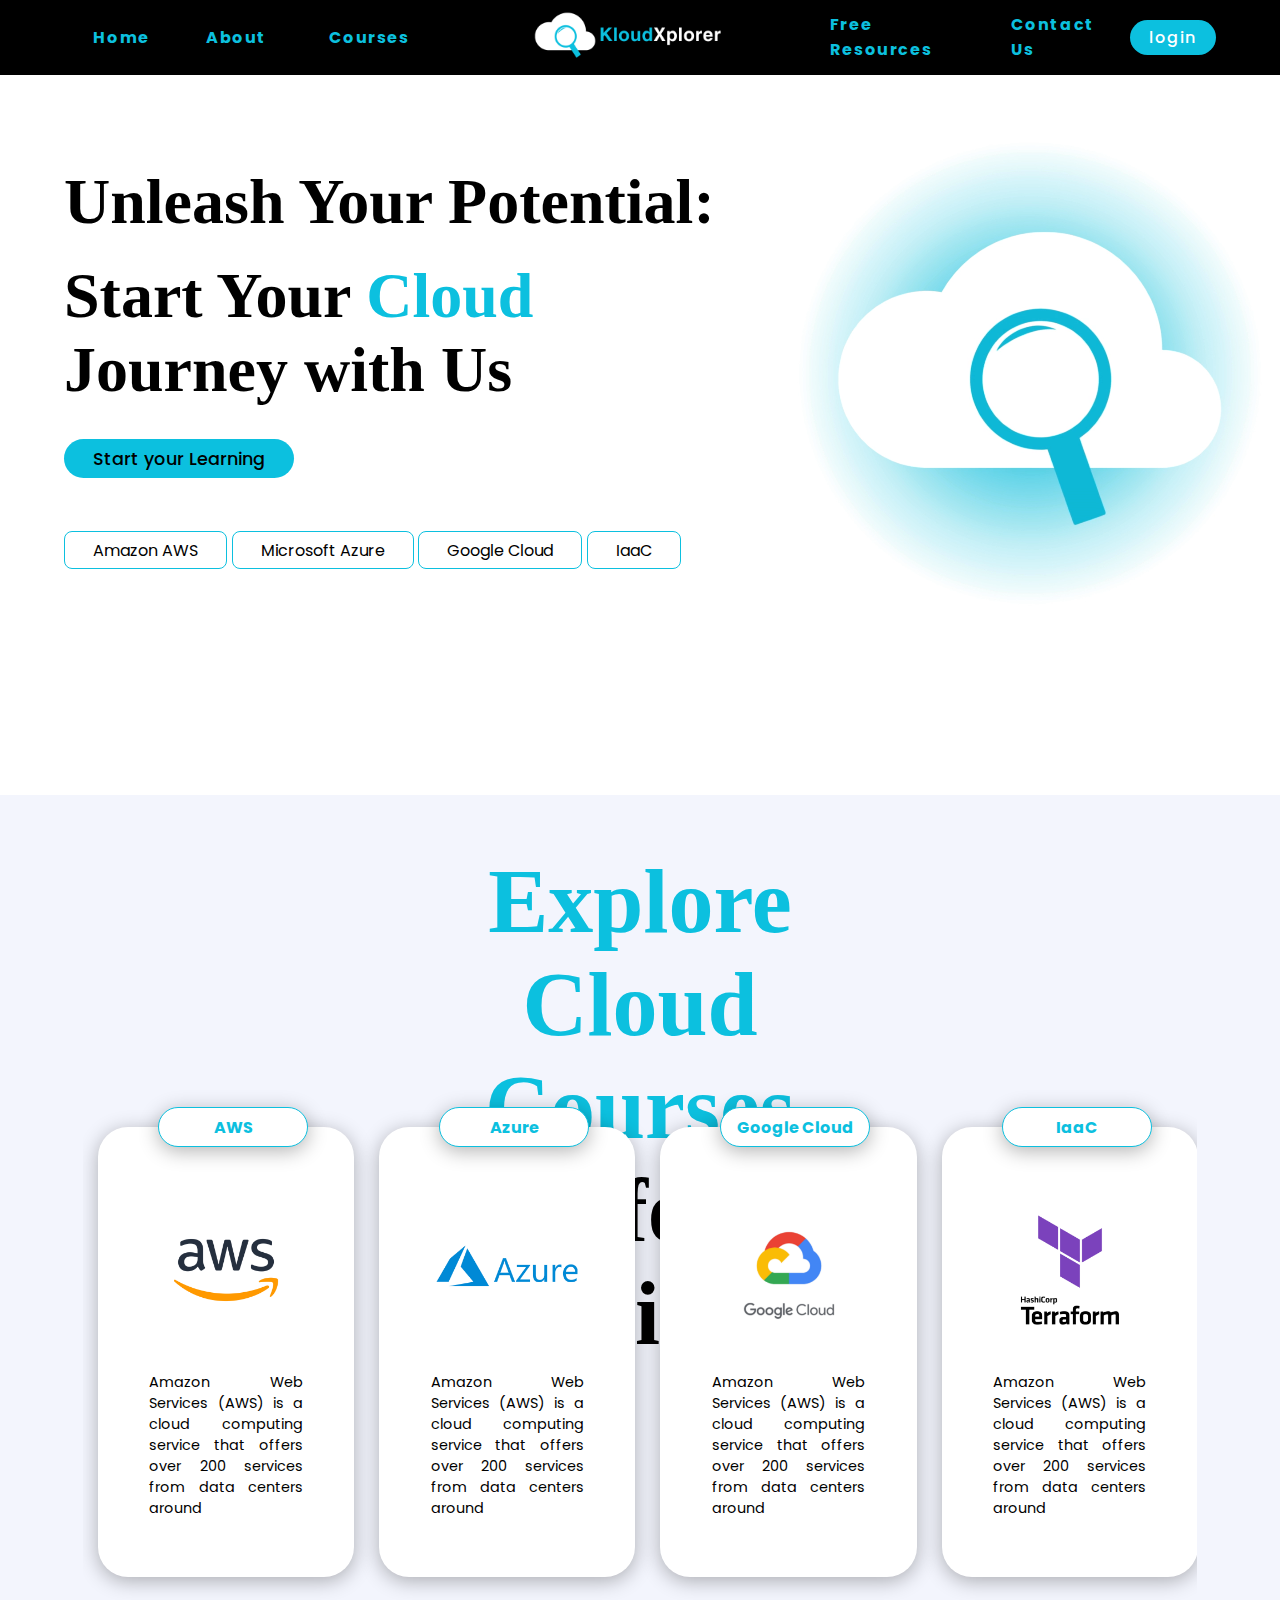
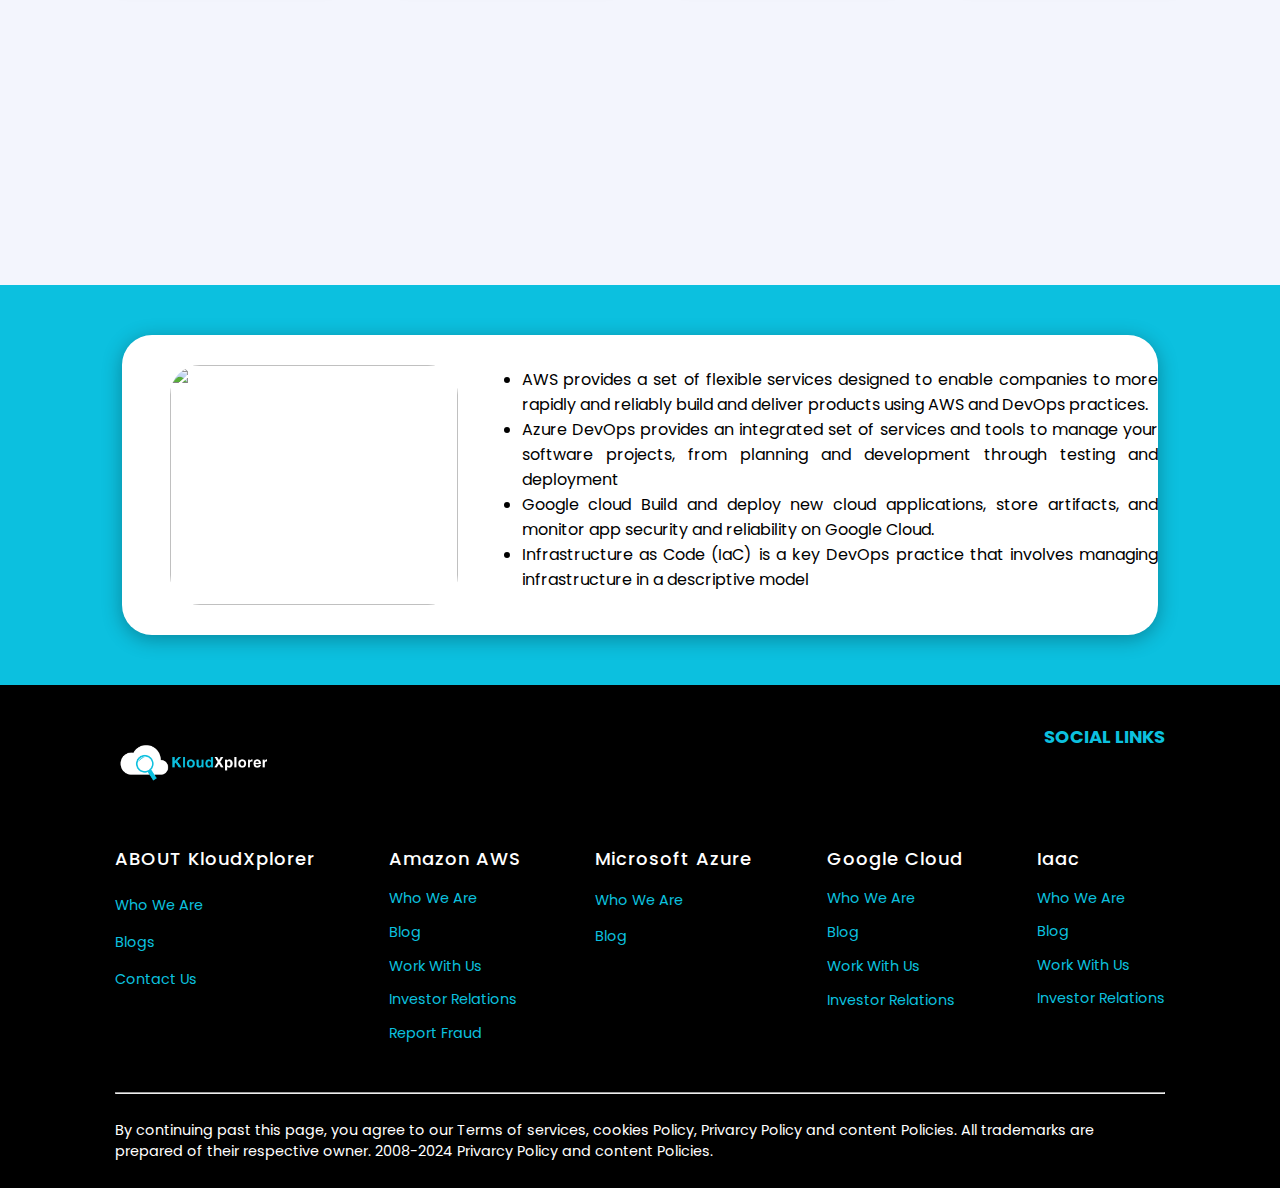
==== index.html @ 795812e1 "Added login page" ====
<!DOCTYPE html>
<html lang="en">
<head>
    <meta charset="UTF-8">
    <meta name="viewport" content="width=device-width, initial-scale=1.0">
    <title>Project-K</title>
    <link rel="stylesheet" href="./css/index.css">
    <link rel="stylesheet" href="https://cdnjs.cloudflare.com/ajax/libs/font-awesome/6.5.2/css/all.min.css" integrity="sha512-SnH5WK+bZxgPHs44uWIX+LLJAJ9/2PkPKZ5QiAj6Ta86w+fsb2TkcmfRyVX3pBnMFcV7oQPJkl9QevSCWr3W6A==" crossorigin="anonymous" referrerpolicy="no-referrer" />
    <link rel="preconnect" href="https://fonts.googleapis.com">
    <link rel="preconnect" href="https://fonts.gstatic.com" crossorigin>
    <link rel="icon" type="image/x-icon" href="./assets/tab_icon.png" >
    <link rel="preconnect" href="https://fonts.googleapis.com">
<link rel="preconnect" href="https://fonts.gstatic.com" crossorigin>
<link href="https://fonts.googleapis.com/css2?family=Abril+Fatface&family=Poppins:ital,wght@0,100;0,200;0,300;0,600;0,700;0,800;0,900;1,100;1,200;1,300;1,600;1,700;1,800;1,900&family=Roboto:ital,wght@0,100;0,300;0,400;0,500;0,700;0,900;1,100;1,300;1,400;1,500;1,700;1,900&display=swap" rel="stylesheet">
    <link href="https://fonts.googleapis.com/css2?family=Inter:wght@100..900&family=Poppins&family=Sansita:ital@1&display=swap" rel="stylesheet">
</head>
<body>
    <header class="header">
        <nav class="nav">
            <section class="first">
               <div class="home">
                    <a class="anchorhome" href="./index.html" > Home</a> 
                    <hr>
               </div>
               <div class="about">
                <a class="anchorabout" href="./About.html">About</a> 
                <hr>
                </div> 
                <div class="services">
                    <a class="serviceanchor" href="./courses.html" style="text-decoration: none; color: #0cc0df;">Courses <i class="fa-solid fa-angle-down"></i> </a>
                    <hr>
                    <div class="innerlist3" >
                        <div class="listCont">
                            <div class="amazonCont">
                                <section class="amazon">
                                    <img src="./assets/aws_logo.png" alt="" width="30px" height="30px" style="margin-left: 42px;">
                                    <a class="anchoramazon" href=""><h1 class="heading">Amazon AWS</h1></a>
                                </section>
                                <section class="listSect">
                                    <ul >
                                       <a  class="anchor1"  href=""><li>How to Create Account</li></a> 
                                        <a  class="anchor1"  href=""><li>Guide to AWS</li></a>
                                       <a  class="anchor1"  href=""> <li>AWS Certifications</li></a>
                                    </ul>
                                </section>
                            </div>
                            <div>
                                <section class="Microsoft">
                                    <img src="./assets/azure_logo.png" alt="" width="30px" height="30px" style="margin-left: 49px;">
                                  <a class="anchormicro"  href=""><h1 class="heading">Microsoft Azure</h1></a>
                                </section>
                                 <section class="listSect">
                                    <ul>
                                        <a  class="anchor2" href=""><li>How to Create Account</li></a>
                                        <a class="anchor2"  href=""><li>Guide to Azure</li></a>
                                        <a class="anchor2"  href=""><li>Azure Certifications</li></a>
                                    </ul>
                                </section>

                            </div>
                            <div>
                                <section class="google">
                                    <img src="./assets/gcp_logo.png" alt="" width="30px" height="30px" style="margin-left: 35px;">
                                    <a class="anchorgoogle" href=""><h1 class="heading"> Google Cloud</h1></a>
                                </section>
                                 <section class="listSect">
                                    <ul >
                                      <a class="anchor3" href=""><li>How to Create Account</li></a>  
                                      <a class="anchor3" href=""> <li>Guide to Google Cloud</li></a> 
                                      <a class="anchor3" href=""> <li>GCP Certifications</li></a> 
                                    </ul>
                                </section>
                            </div>
                            <div>
                                <section class="iaac">
                                    <img src="./assets/" alt="" width="30px" height="30px" style="margin-left: 9px;">
                                   <a class="anchoriaac" href=""> <h1 class="heading">Iaac</h1></a>
                                </section>
                                 <section class="listSect">
                                    <ul>
                                       <a class="anchor4" href=""><li>Basics of Terraform</li></a> 
                                       <a class="anchor4" href=""><li>Basics of Ansible</li></a> 
                                       <a class="anchor4" href=""> <li>Coming Soon!!</li></a> 
                                    </ul>
                                </section>
                              
                            </div>
                        </div>
                    </div>
                </div>
            </section>
            <section class="logo"> <a class="anchorlogo"  href="./index.html" ><img src="./assets/logo2.png" alt="" ></a></section>
            <section class="last">
                <div class="notes"><a  href="./index.html" style="text-decoration: none; color: #0cc0df;" class="anchorfree">Free Resources<i class="fa-solid fa-angle-down" style="margin-left: 10px;"></i> </a>
                    <hr>
                    <div class="innerlist4" >
                            <section class="notesCont">
                                <ul>
                                    <li><a href="./interview.html">Interview Questions</a></li>
                                    <li><a href="./gitCommands.html">Git Commands </a></li>
                                    <li><a href="./linuxCmd.html">Linux Commands</a></li>
                                    <li><a href="./docker.html">Docker Commands</a></li>
                                </ul>
                            </section>
                    </div> 
                </div>
               <div class="contact"> <a class="anchorcontact" href="./contact.html">Contact Us</a> 
                <hr>
                </div>
                <div class="login"><a href="./login.html">login</a></div>
                <div class="humburger"><i class="fa-solid fa-bars"></i></div>
            </section>
        </nav> 
        <div class="sideMenu">
            <div><a class="anchorhome" href="./index.html" > Home</a> </div>
            <div><a class="anchorhome" href="./About.html" > About</a> </div>
            <div><a class="anchorhome" href="./courses.html" > Courses</a> </div>
            <div><a class="anchorhome" href="./index.html" > Free Resources</a> </div>
            <div><a class="anchorhome" href="./contact.html" > Contact</a> </div>
        </div>
    </header>


   <!-- main section -->
   <main class="mainCont" >
    <section class="left">
        <h1>Unleash Your Potential: </h1>
        <h1 style="width: 550px; margin-top: 20px;">Start Your <span style="color: #0cc0df;">Cloud</span> Journey with Us</h1>
        <section class="startlearning"><h6 class="h1tagnew2"><a class="anchorlearn" href="./courses.html">Start your Learning <i class="fa-solid fa-arrow-right"></i></a></h6></section>
        <section class="buttonCont" >
            <div class="btn"><a href="./amazon_aws.html"  >Amazon AWS</a></div>
            <div class="btn"><a href="./Microsoft_azure.html" >Microsoft Azure</a></div>
            <div class="btn"><a href="./google_cloud.html" >Google Cloud </a></div>
            <div class="btn"><a href="./iaac.html" >IaaC</a> </div>
        </section>
    </section>
    <section class="right">
        <div class="card">
   <video src="./assets/home_video.mp4" autoplay muted loop></video>
           
    </section>
</main>

    <section class="cardSEction">
        <section class="textCont" >
            <h1 class="firstline">Explore Cloud Courses</h1>
            <h1 class="secondline">for effective upskilling</h1>
        </section>
        <section class="carousel">
            <section class="cardCont">
                <div class="card">
                    <div class="bar">AWS</div>
                    <div class="img_cont"> <img class="cardimg1" src="./assets/aws_logo.png" alt="" ></div>
                    <div class="carddiv1" >Amazon Web Services (AWS) is a cloud computing service that offers over 200 services from data centers around </div>
              </div>
              <div class="card">
                    <div class="bar">Azure</div>
                    <div class="img_cont"><img  class="cardimg2" src="./assets/azure_logo.png" alt=""></div>
                    <div class="carddiv1" >Amazon Web Services (AWS) is a cloud computing service that offers over 200 services from data centers around  </div>
              </div>
              <div class="card">
                    <div class="bar">Google Cloud</div>
                    <div class="img_cont"><img class="cardimg3" src="./assets/gcp_logo.png" alt=""></div>
                    <div class="carddiv1" >Amazon Web Services (AWS) is a cloud computing service that offers over 200 services from data centers around  </div>
              </div>
              <div class="card">
                    <div class="bar">IaaC</div>
                    <div class="img_cont"><img class="cardimg3" src="./assets/Iaac.png" alt=""></div>
                    <div class="carddiv1" >Amazon Web Services (AWS) is a cloud computing service that offers over 200 services from data centers around  </div>
              </div>
              <div class="card">
                <div class="bar">Azure</div>
                <div class="img_cont"><img  class="cardimg2" src="./assets/azure_logo.png" alt=""></div>
                <div class="carddiv1" >Amazon Web Services (AWS) is a cloud computing service that offers over 200 services from data centers around  </div>
          </div>
          <div class="card">
            <div class="bar">Azure</div>
            <div class="img_cont"><img  class="cardimg2" src="./assets/azure_logo.png" alt=""></div>
            <div class="carddiv1" >Amazon Web Services (AWS) is a cloud computing service that offers over 200 services from data centers around  </div>
      </div>
      <div class="card">
            <div class="bar">Google Cloud</div>
            <div class="img_cont"><img class="cardimg3" src="./assets/gcp_logo.png" alt=""></div>
            <div class="carddiv1" >Amazon Web Services (AWS) is a cloud computing service that offers over 200 services from data centers around  </div>
      </div>
      <div class="card">
            <div class="bar">IaaC</div>
            <div class="img_cont"><img class="cardimg3" src="./assets/Iaac.png" alt=""></div>
            <div class="carddiv1" >Amazon Web Services (AWS) is a cloud computing service that offers over 200 services from data centers around  </div>
      </div>
      <div class="card">
        <div class="bar">Azure</div>
        <div class="img_cont"><img  class="cardimg2" src="./assets/azure_logo.png" alt=""></div>
        <div class="carddiv1" >Amazon Web Services (AWS) is a cloud computing service that offers over 200 services from data centers around  </div>
  </div>
            </section>
           
        </section>
        <div class="prev-btn">
            <i class="fa-solid fa-angle-left"></i>
        </div>
        <div class="next-btn" >
            <i class="fa-solid fa-angle-right"></i>
        </div>
    </section>
    <!-- second main section -->

    <section class="secondmain"><div class="subsecard"> <img src="https://t4.ftcdn.net/jpg/03/96/98/33/360_F_396983381_AcuGFHQbNn7D9eercXFpOecN7d7B5F66.jpg" alt="">
    <ul>
        <li>AWS provides a set of flexible services designed to enable companies to more rapidly and reliably build and deliver products using AWS and DevOps practices.</li>
        <li>Azure DevOps provides an integrated set of services and tools to manage your software projects, from planning and development through testing and deployment</li>
        <li> Google cloud Build and deploy new cloud applications, store artifacts, and monitor app security and reliability on Google Cloud.</li>
        <li>Infrastructure as Code (IaC) is a key DevOps practice that involves managing infrastructure in a descriptive model</li>


    </ul>
    
    
    </div></section>



     <!-- Footer  -->
     <section class="footerContainer">
        <section class="Container">
            <div class="projectlogo">
                <div class="footerLogo">
                    <img class="logoimg" src="./assets/logo2.png" alt="logo">
                </div>
            </div>
            <section class="col">
                <h1>SOCIAL LINKS</h1>
                <div class="socialMedia">
                    <div title="linkedin"><a  href="https://www.google.com/search?q=linkedin+-in+login&sca_esv=a037c01116b240b0&rlz=1C1DVJR_enIN830IN830&ei=g0QnZq-rHrXhse"><i class="fa-brands fa-linkedin-in" style="color: white;"></i></a></div>
                    <div title="Instagram"> <a  href="https://www.instagram.com/"><i class="fa-brands fa-instagram" style="color: white;"></i></a></div>
                    <div title="Twitter"> <a  href="https://twitter.com/i/flow/login"><i class="fa-brands fa-twitter" style="color: white;"></i></a></div>
                    <div title="Youtube"> <a  href="https://www.youtube.com/"><i class="fa-brands fa-youtube" style="color: white;"></i></a></div>
                    <div title="Facebook"> <a  href="https://en-gb.facebook.com/"><i class="fa-brands fa-facebook-f" style="color: white;"></i></a></div>
                </div> </section>
        </section>

        <section class="footerListContainer">
                <section class="col">
                    <h1 class="kloudh1">ABOUT KloudXplorer</h1>
                    <ul>
                        <li>Who We Are</li>
                        <li>Blogs</li>
                        <li>Contact Us</li>
                    </ul>
                </section>
                <section class="col">
                    <h1 class="kloudh1">Amazon AWS</h1>
                    <ul>
                        <li>Who We Are</li>
                        <li>Blog</li>
                        <li>Work With Us</li>
                        <li>Investor Relations</li>
                        <li>Report Fraud</li>
                    </ul>
                </section>
                <section class="col">
                    <h1 class="kloudh1">Microsoft Azure</h1>
                    <ul>
                        <li>Who We Are</li>
                        <li>Blog</li>
                    </ul>
                </section>
                <section class="col">
                    <h1 class="kloudh1"> Google Cloud</h1>
                    <ul>
                        <li>Who We Are</li>
                        <li>Blog</li>
                        <li>Work With Us</li>
                        <li>Investor Relations</li>
                    </ul>
                </section>
                <section class="col">
                    <h1 class="kloudh1">Iaac</h1>
                    <ul>
                        <li>Who We Are</li>
                        <li>Blog</li>
                        <li>Work With Us</li>
                        <li>Investor Relations</li>
                    </ul>
                </section>
    
        </section>
    
        <hr>
        <div class="lastPara">
            <p>By continuing past this page, you agree to our Terms of services, cookies Policy, Privarcy Policy and content Policies. All trademarks are prepared of their respective owner. 2008-2024 Privarcy Policy and content Policies. </p>
        </div>
    </section>







    <script>
        const carousel = document.querySelector('.carousel');
const carouselInner = document.querySelector('.cardCont');
const prevBtn = document.querySelector('.prev-btn');
const nextBtn = document.querySelector('.next-btn');

let index = 0;

nextBtn.addEventListener('click', () => {
  index = Math.min(index + 1, carouselInner.children.length - 1);
  updateCarousel();
});

prevBtn.addEventListener('click', () => {
  index = Math.max(index - 1, 0);
  updateCarousel();
});

function updateCarousel() {
  const itemWidth = carouselInner.children[0].offsetWidth;
  const offset = -index * (itemWidth + 10); // 10 is the margin-right from CSS
  carouselInner.style.transform = `translateX(${offset}px)`;
}

      </script>
    
</body>
</html>
---- css/index.css ----
*{
    margin: 0;
    padding: 0;
    box-sizing: border-box;
    
}
@font-face {
    font-family: Poppins;
    src: url("https://fonts.googleapis.com/css2?family=Inter:wght@100..900&family=Poppins&family=Sansita:ital@1&display=swap");
    /* font-weight: 400; */
    font-style: normal;
}
.header{
    width: 100%;
    height: 75px;
    background-color: black;
    position: sticky;
    top: 0;
    z-index: 5;
}

.nav{
    width: 90%;
    margin: auto;
    height: 85px;
    display: flex;
    justify-content: space-between;
    /* align-items: center; */
    font-family: Poppins;
    color: #0cc0df;
    letter-spacing: 0.1rem;
}
.first{
    width: 33%;
    height: 74px;
    display: flex;
    justify-content: space-around;
    align-items: center;
}

.logo{
    width: 200px;
    height: 74px;
    display: flex;
    justify-content: space-around;
    align-items: center;
}
.logo img{
    width: 100%;
}
.anchorlogo{
    text-decoration: none;
}



.login{
    background-color: #0cc0df   ;
    width: 89px;
    height: 35px;
    display: flex;
    font-size: 1rem;
    justify-content: center;
    align-items: center;
    border-radius: 30px;
    
}
.login a{
    font-size: 1rem;
    color: white;
    font-weight: 500;
    text-decoration: none;
}
video{
    height: 480px;
    width: 480px;
    border: none;
    margin-top: -2rem;
}
.login:hover{
    background-color: white;
    
}

.login:hover a{
    color: #0cc0df;
}
.login2{
 
    width: 230px;
    height: 39px;
    display: flex;
    /* font-size: 0.5rem; */
    justify-content: center;
    align-items: center;
    border-radius: 30px;
    color: black;
    margin-top: 41px;
    font-family: Poppins;
    margin-left: 6px;  
}
.startlearning{
    background-color: #0cc0df   ;
    height: 39px;
    width: 230px;
    /* border: 2px solid; */
    border-radius: 30px;
    color: black;
    display: flex;
    font-family: Poppins;
    font-size: 1rem;
    align-items: center;
    justify-content: center;
    margin-top: 2rem;


}
.h1tagnew2{
    font-size: 1.1rem;
    
}
.login2:hover {
    background-color: black;
    color: white;

}
.anchorlearn{
    text-decoration: none;
    color: black;
    font-weight: 500;
   
}
.startlearning:hover .anchorlearn{
    /* background-color: black; */
    color: white;
    font-weight: bold;
}
.startlearning:hover{
    background-color: black;
}


.home{
    width: 90px;
    padding: 10px;
    position: relative;
    font-weight: bold;
    /* border-bottom: 2px solid black; */
    /* border: 1px solid white; */
}
.home:hover{
    /* border-bottom: 2px solid #0cc0df; */
    color: white;
    margin-top: 15px;
} 
.home:hover .anchorhome{
    color: white;
}
.anchorhome{
    text-decoration: none;
    color: #0cc0df;
    display: flex;
    align-items: center;
    justify-content: center;
}
.home hr{
    width: 100%;
    margin-top: 12px;
    border: 1px solid #0cc0df;
    display: none;
}
.home:hover hr{
    display: block;
    animation-name: underline;
    animation-duration: 0.5s;
}
@keyframes underline{
    from { width: 0;}
    to { width: 100%;}
}
.about{
    width: 90px;
    padding: 10px;
    position: relative;
    font-weight: bold;
    /* border-bottom: 2px solid black; */
}
.about:hover{
    /* border-bottom: 2px solid #0cc0df; */
    color: white;
    margin-top: 15px;
}
.anchorabout{
    text-decoration: none;
    color: #0cc0df;
    display: flex;
    align-items: center;
    justify-content: center;
}
.about hr{
    width: 100%;
    margin-top: 12px;
    border: 1px solid #0cc0df;
    display: none;
}
.about:hover hr{
    display: block;
    animation-name: underline;
    animation-duration: 0.5s;
}
@keyframes underline{
    from { width: 0;}
    to { width: 100%;}
}
.about:hover .anchorabout{
    color: white;
}
 
.services{
    width: 125px;
    padding: 10px;
    position: relative;
    font-weight: bold;
    /* border-bottom: 2px solid black; */
}
.services:hover{
    /* border-bottom: 2px solid #0cc0df; */
    color: white;
    margin-top: 15px;
}
.serviceanchor{
    text-decoration: none;
    color: #0cc0df;
    display: flex;
    align-items: center;
    justify-content: center;
}
.services hr{
    width: 100%;
    margin-top: 12px;
    border: 1px solid #0cc0df;
    display: none;
}
.services:hover hr{
    display: block;
    animation-name: underline;
    animation-duration: 0.5s;
}
@keyframes underline{
    from { width: 0;}
    to { width: 100%;}
}
.services:hover .serviceanchor{
    color: white;
}

.innerlist3{
    width: 66rem;
    height: 11rem;
    left: -205px;
    position: absolute;
    top: 50px;
    box-shadow: 0 4px 20px rgba(0,0,0,.3);
    /* box-shadow: 0 4px 20px #0cc0df; */
    display: none;
    background-color: #fff;
    border-radius: 4px;
    z-index: 15;
}
.listCont{
    margin-top: 30px;
    display: flex;
    justify-content: space-around;
    color: black;
    font-size: 1.2rem;
    font-weight: 900;
}
.amazon{
    display: flex;
    width: 190px;
    justify-content: space-between;
    align-items: center;
    margin-left: -40px;
   
}
.anchoramazon{
    text-decoration: none;
    color: black;
    font-size: 0.9rem;
    
  
   
}
.anchor1{
    text-decoration: none;
    color: black;
}
.listSect{
    list-style-position: inside;
    margin-left: 19px;
    margin-top: 10px;
    font-size: 0.8rem;
    font-weight: 400;
    width: 265px;
}

.Microsoft{
    display: flex;
    width: 220px;
    justify-content: space-between;
    align-items: center;
    margin-left: -50px;
}
.anchormicro{
    text-decoration: none;
    color: black;
}
.anchor2{
    text-decoration: none;
    color: black;
}
.google{
    display: flex;
    width: 195px;
    justify-content: space-between;
    align-items: center;
    margin-left: -39px;
}
.anchorgoogle{
    text-decoration: none;
    color: black;
}
.anchor3{
    text-decoration: none;
    color: black;
}
.iaac{
    display: flex;
    width: 95px;
    justify-content: space-between;
    align-items: center;
    margin-left: -15px;
}
.anchoriaac{
    text-decoration: none;
    color: black;
    margin-left: -60px;
}
.anchor4{
    text-decoration: none;
    color: black;
  
}
.heading{
    font-size: 0.9rem;
   

}

.services:hover .innerlist3
{
    display: block;
} 


.last{
    width: 35%;
    display: flex;
    justify-content: space-between;
    align-items: center;
    height: 74px;
}
.contact{
    /* display: flex; */
    justify-content: center;
    padding: 10px;
    align-items: center;
    /* border-bottom: 2px solid black; */
    font-weight: bold;
}
.contact:hover{
    /* border-bottom: 2px solid #0cc0df; */
    color: white;
    margin-top: 15px;
}
.anchorcontact{
    color:#0cc0df ;
    text-decoration: none;
    display: flex;
    align-items: center;
    justify-content: center;
}
.contact hr{
    width: 100%;
    margin-top: 12px;
    border: 1px solid #0cc0df;
    display: none;
}
.contact:hover hr{
    display: block;
    animation-name: underline;
    animation-duration: 0.5s;
}
@keyframes underline{
    from { width: 0;}
    to { width: 100%;}
}

.notes{
    justify-content: center;
    padding: 10px;
    align-items: center;
    /* border-bottom: 2px solid black; */
    font-weight: bold;
}
.notes:hover{
    color: white;
    margin-top: 15px;
}
.notes:hover .anchorfree{
    color: white;
}

.anchorfree{
    color:#0cc0df ;
    text-decoration: none;
    display: flex;
    align-items: center;
    justify-content: center;
    /* border: 1px solid; */
    padding: 5px 7px;
    border-radius: 30px;
}
.notes hr{
    width: 100%;
    margin-top: 12px;
    border: 1px solid #0cc0df;
    display: none;
}
.notes:hover hr{
    display: block;
    animation-name: underline;
    animation-duration: 0.5s;
}
@keyframes underline{
    from { width: 0;}
    to { width: 100%;}
}
.notes:hover .anchorfree{
    color: white;
}



.notes .innerlist4{
    width: 15rem;
    height: 10rem;
    left: 790px;
    position: absolute;
    top: 64px;
    box-shadow: 0 4px 20px  black;
    display: none;
    background-color: #fff;
    border-radius: 4px;
    z-index: 10;
    margin-left: 45px;
   
}
.notesCont{
    width: 83%;
    height: 90%;
    margin: auto;
    margin-top: 6px;
   
   
}
.notesCont ul li{
    list-style-type: none;
    height: 36px;
    font-weight: 400;
    /* text-align: center; */
   
}
.notesCont ul li a{
    text-decoration: none;
    display: flex;
    /* justify-content: center; */
    align-items: center;
    color: black;
    margin-left: 3 px;
    
}


.notes:hover .innerlist4
{
    display: block;
} 
.contact:hover .anchorcontact{
    color: white;
}
.humburger{
    display: none;
}
.sideMenu{
    display: none;
}



/* Media query for nav bar  */
@media (max-width: 500px) {
    .header{
        
    }
    .nav{
        width: 100%;
    }
    .first{
        display: none;
    }
    .notes{
        display: none;
    }
    .contact{
        display: none;
    }
    .login{
        margin-left: -30px;
    }
    .humburger{
        display: block;
        font-size: 1.5rem;
        margin-right: 70px;
    }

    .sideMenu{
        display: block;
        border: 1px solid;
        width: 40%;
        margin-left:60% ;
        margin-top: -12px;
        position: relative;
        z-index: 5;
        background-color: black;
        text-align: justify;
        font-family: Poppins;
    }
    .sideMenu div{
        padding: 2px;
    }

    .mainCont{
        flex-direction: column;
    }

}


/* main */


.mainCont{
    width: 90%;
    height: 70vh;
    /* border: 1px solid; */
    margin: auto;
    margin-top: 90px;
    display: flex;
}
.left{
    width: 63%;
    height: 100%;
    /* border: 1px solid rebeccapurple; */
}
.left h1{
    font-size: 4rem;
}
.buttonCont{
    width: 85%;
    height: 80px;
    display: flex;
    justify-content: space-between;
    /* border: 2px solid ; */
    margin-top: 32px; 
    align-items: center;
}
.buttonCont div{
    height: 30px;
    border: 1px solid #0cc0df;
    padding: 18px 28px 18px 28px;
    display: flex;
    justify-content: center;
    align-items: center;
    border-radius: 8px;
    font-family: "Poppins", sans-serif;
    font-weight: 400;
    font-style: normal;
}
.buttonCont div:hover{
    background-color: #0cc0df;
} 
.buttonCont .btn a{
    text-decoration: none;
    color: black;
}


.right{
    width: 37%;
    height: 100%;
}
.right .card {
    width: 80%;
    height: 70%;
    margin: auto;
    position: relative;
    display: inline-block;
    /* margin: 50px; */
}
/* .card img{
    width: 100%;
    height: 100%;
} */
.card .img-top {
    display: none;
    position: absolute;
    top: 0;
    left: 0;
    z-index: 99;
}
.card:hover .img-top {
    display: inline;
}

/* Card section */

.cardSEction{
    width: 100%;
    height: 180vh;
    background-color: #F3F5FD;
    padding-top: 20px;
}
.cardSEction .textCont{
    width: 40%;
    height: 18vh;
    /* border: 1px solid; */
    margin: auto;
    margin-top: 35px;
    margin-bottom: 70px;
    font-size: 45px;
    font-weight: 500;
    font-family: serif;
    text-align: center;
}

.img_cont img{
    width: 100%;
    height: 100%;
}


.prev-btn,
.next-btn {
  position: absolute;
  top: 163vh;
  transform: translateY(-50%);
  font-size: 2.5rem;
  border-color: white;
  color: #0cc0df;
}

.prev-btn {
  left: 50px;
}

.next-btn {
  right: 50px;
}


.firstline{
    color: #0cc0df;
}

.cardCont{
    height: 90%;
    width: 100%;
  display: flex;
  align-items: center;
  justify-content: space-between;
  transition: transform 0.5s ease;
}
.carousel {
    width: 87%;
    margin: auto;
    height: 60vh; /* Adjust as needed */
    /* border: 1px solid; */
    overflow: hidden;
    position: relative;
    display: flex;
    align-items: center;
    justify-content: center;
  }

.cardCont .card{
    margin-left: 15px;
    width: 23%; /* Adjust as needed */
  height: 100%;
  /* border: 1px solid; */
  flex: 0 0 auto;
  margin-right: 10px;
    height: 50vh;
    border-radius: 30px;
    position: relative;
    box-shadow: 0 4px 20px rgba(0,0,0,.3);
    background-color: #fff;
    align-content: center;
}
.card .img_cont{
    /* margin-left: 80px; */
    margin: auto;
    margin-top: 20px;
    width: 150px;
    width: 150px;
    /* border: 1px solid; */
}

.cardCont .card:hover{
    box-shadow: 0 4px 20px #0cc0df;
}
.card .bar{
    width: 150px;
    height: 40px;
    border: 1px solid #0cc0df; 
    box-shadow: 0 4px 20px rgba(0,0,0,.3);
    margin-top: 20px;
    border-radius: 30px;
    position: absolute;
    top: -40px;
    left: 60px;
    display: flex;
    justify-content: center;
    align-items: center;
    background-color: white;
    font-weight: bold;
    font-family: Poppins;
    color: #0cc0df;
}
/* .cardimg1{
    margin-top: 2rem;  
     height: 15vh; 
     width: 33%;
       border-radius: 30px; 
    margin-left: 5rem; 
}
.cardimg2{
    height: 18vh; 
    width: 46%;
      border-radius: 30px;
        margin-left: 4rem;
        margin-top: 0.7rem;
}
.cardimg3{
    margin-top: 2.8rem;  
         height: 8vh;
          width: 30%; 
            border-radius: 30px; 
             margin-left: 5.3rem;
} */
.card .carddiv1{
    height: 18.5vh;
     width: 12vw; 
     border-radius: 30px;
      text-align: justify; 
      align-content: center;
       margin: auto; 
        font-family: Poppins;
        font-size: 0.9rem;
        margin-top: 0.8rem;
        /* border: 2px solid; */
        
}
/* .carddiv2{
    height: 18.5vh;
     width: 12vw; 
     border-radius: 30px;
      margin-top: 1.1rem;
       text-align: justify; 
       align-content: center;
        margin-left: 2.5rem;  
        font-family: Poppins;
        font-size: 0.9rem;
        margin-top: 1.3rem;
}
.carddiv3{
    height: 18.5vh; 
    width: 12vw; 
    border-radius: 30px;
     margin-top: 1.1rem;
      text-align: justify; 
    align-content: center;
     margin-left: 2.5rem; 
      font-family: Poppins;
      font-size: 0.9rem;
     
} */

/* footer */
.footerContainer{
    background-color: black;
    width: 100%;
    color: #0cc0df;
    font-family: Poppins;
}

.Container{
    padding: 3% 0;
    width: 82%;
    display: flex;
    justify-content: space-between;
    margin: auto;
    align-items: center;
}
.Container .projectlogo{
    width: 75%;
    /* border: 1px solid; */
}

.Container .footerLogo{
    width: 20%;
    /* border: 1px solid; */
}
.logoimg{
    
    width: 100%;

}
.Container .zomatoFlagBtn{
    border: 1px solid white;
    /* color: #B5B5B5; */
    border-radius: 5px;
    width: 9%;
    display: flex;
    justify-content: space-around;
    height: 6vh;
    align-items: center;
}
.Container .zomatoEnglishBtn{
    border: 1px solid white;
    /* color: #B5B5B5; */
    border-radius: 5px;
    width: 9%;
    display: flex;
    justify-content: space-around;
    align-items: center;
    height: 6vh;
}
.zomatoFlagBtn img{
    width: 17%;
    height: 2.8vh;
}

.footerListContainer{
    /* padding: 2%; */
    width: 82%;
    margin: auto;
    display: flex;
    justify-content: space-between;
    margin-bottom: 3%;
}
.footerListContainer .col ul{
    list-style-type: none;
}
.footerListContainer .col h1{
    letter-spacing: 1px;
    font-weight: 500;
    margin-bottom: 10%;
}

.col ul li{
    font-size: 1.4rem;
    line-height: 1.7rem;
    margin-bottom: 5%;
    font-size: 0.9rem;
}
.col h1{
    font-size: large;
}
.col .socialMedia{
    width: 120%;
    display: flex;
    justify-content: space-between;
    margin: 1rem 0;
}
.col .socialMedia div{
    background: black;
    width:1.5rem;
    height: 1.5rem;
    border-radius: 50%;
    display: flex;
    justify-content: center;
    align-items: center;
}
.col .socialMedia div i{
    /* color: white; */
    color: #0cc0df;
}
.col .socialMedia .appStore{
    width: 100%;
    background-color: #1f157a;
}
.col h1{
    color: #0cc0df;
}
.appStore{
    /* background-color: #0cc0df; */
    color: white;
    /* border: 1px solid; */
    padding: 0.4rem;
    display: flex;
    justify-content: space-around;
    margin: 1rem 0;
    border-radius: 0.5rem;
}

.appStore i{
    /* border: 1px solid; */
    width: 2rem;
    font-size: 1.8rem;
}

.appStore div p:first-child{
    font-size: 0.7rem;
}
.googlePlay{
    /* background-color: #203A4F; */
    color: white;
    /* border: 1px solid; */
    padding: 0.4rem;
    display: flex;
    justify-content: space-around;
    margin: 1rem 0;
    border-radius: 0.5rem;
}
.googlePlay div:first-child{
    width: 2rem;
}
.googlePlay div p:first-child{
    font-size: 0.7rem;
}
.googlePlay div img{
    width: 100%;
}
hr{
    width: 82%;
    margin: auto;
}
.lastPara{
    padding: 2% 0; 
    width: 82%;
    margin: auto;
    font-size: 0.9rem;
    color: white;
}
.col .kloudh1{
    color: white;
}

.secondmain{
    height: 400px;
    width: 100%;
    /* border: 2px solid ; */
    margin-top: -530px;
    display: flex;
    justify-content: center;
    align-items: center;
    background-color: #0cc0df;
}
.subsecard{
    height: 300px;
    width: 81%;
    /* border: 2px solid red; */
    border-radius: 30px;
    box-shadow: 0 4px 20px rgba(0,0,0,.3);
    /* background-color: #0cc0df; */
    background-color: white;
    display: flex;
    /* align-items: center;
    justify-content: space-between; */
    column-gap: 3rem;
}
.secondmain img{
    height:15rem ;
    width:18rem ;
    margin-top: 1.9rem;
    margin-left: 3rem;
    border-radius: 30px;
}
.subsecard ul{
    font-family: Poppins;
    text-align: justify;
    margin-top: 2rem;
    width: 40rem;
    margin-left: 1rem;
}
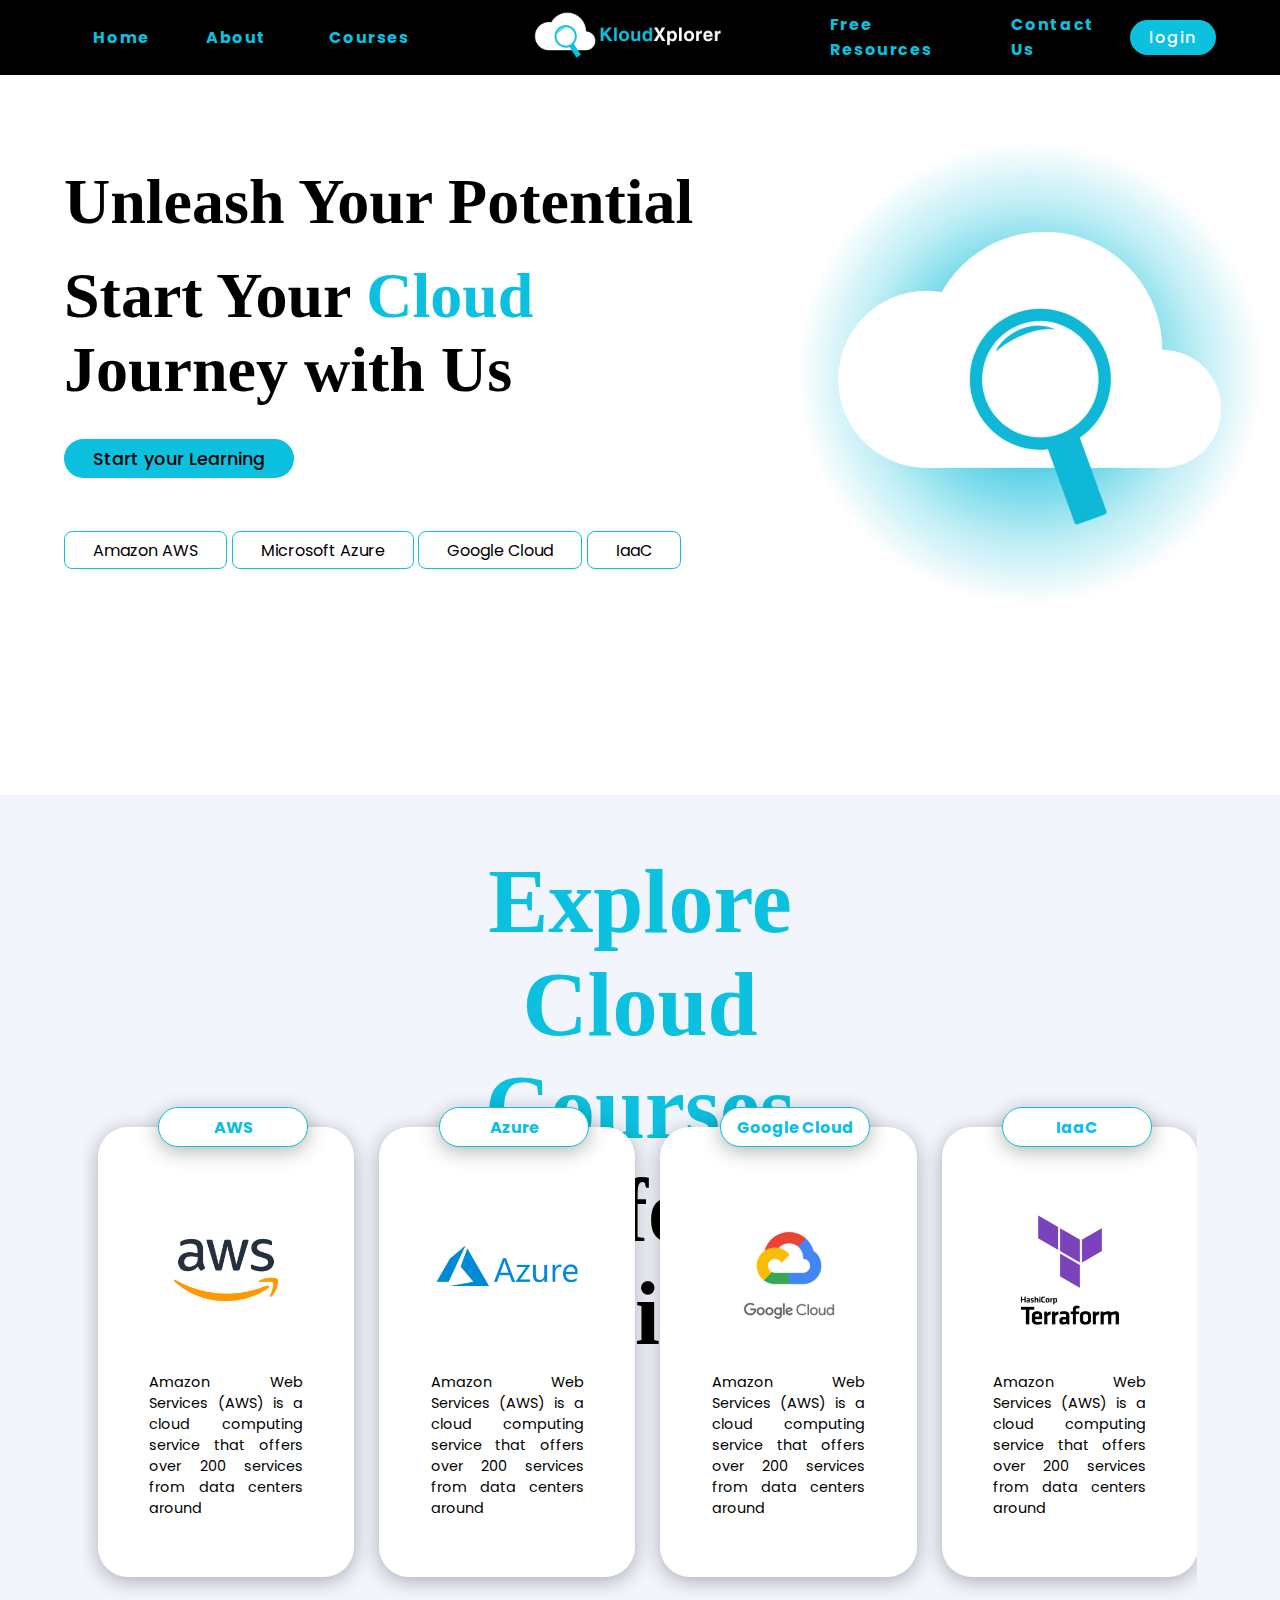
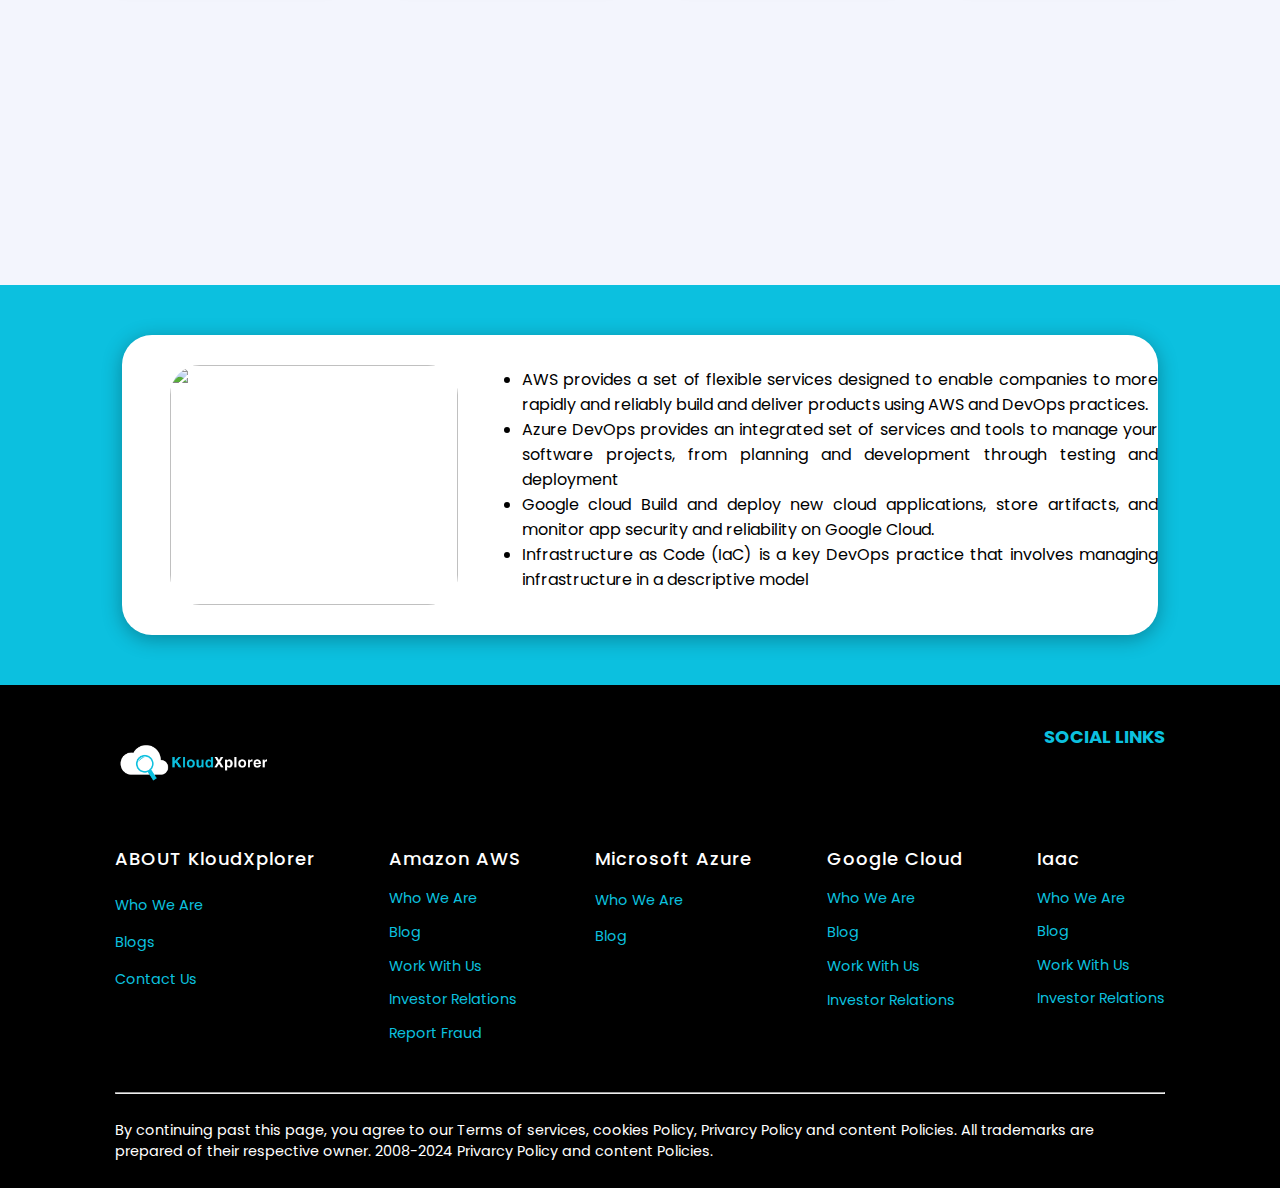
==== commit d956d88d: "modified" ====
--- a/index.html
+++ b/index.html
@@ -124,7 +124,7 @@
    <!-- main section -->
    <main class="mainCont" >
     <section class="left">
-        <h1>Unleash Your Potential: </h1>
+        <h1>Unleash Your Potential </h1>
         <h1 style="width: 550px; margin-top: 20px;">Start Your <span style="color: #0cc0df;">Cloud</span> Journey with Us</h1>
         <section class="startlearning"><h6 class="h1tagnew2"><a class="anchorlearn" href="./courses.html">Start your Learning <i class="fa-solid fa-arrow-right"></i></a></h6></section>
         <section class="buttonCont" >
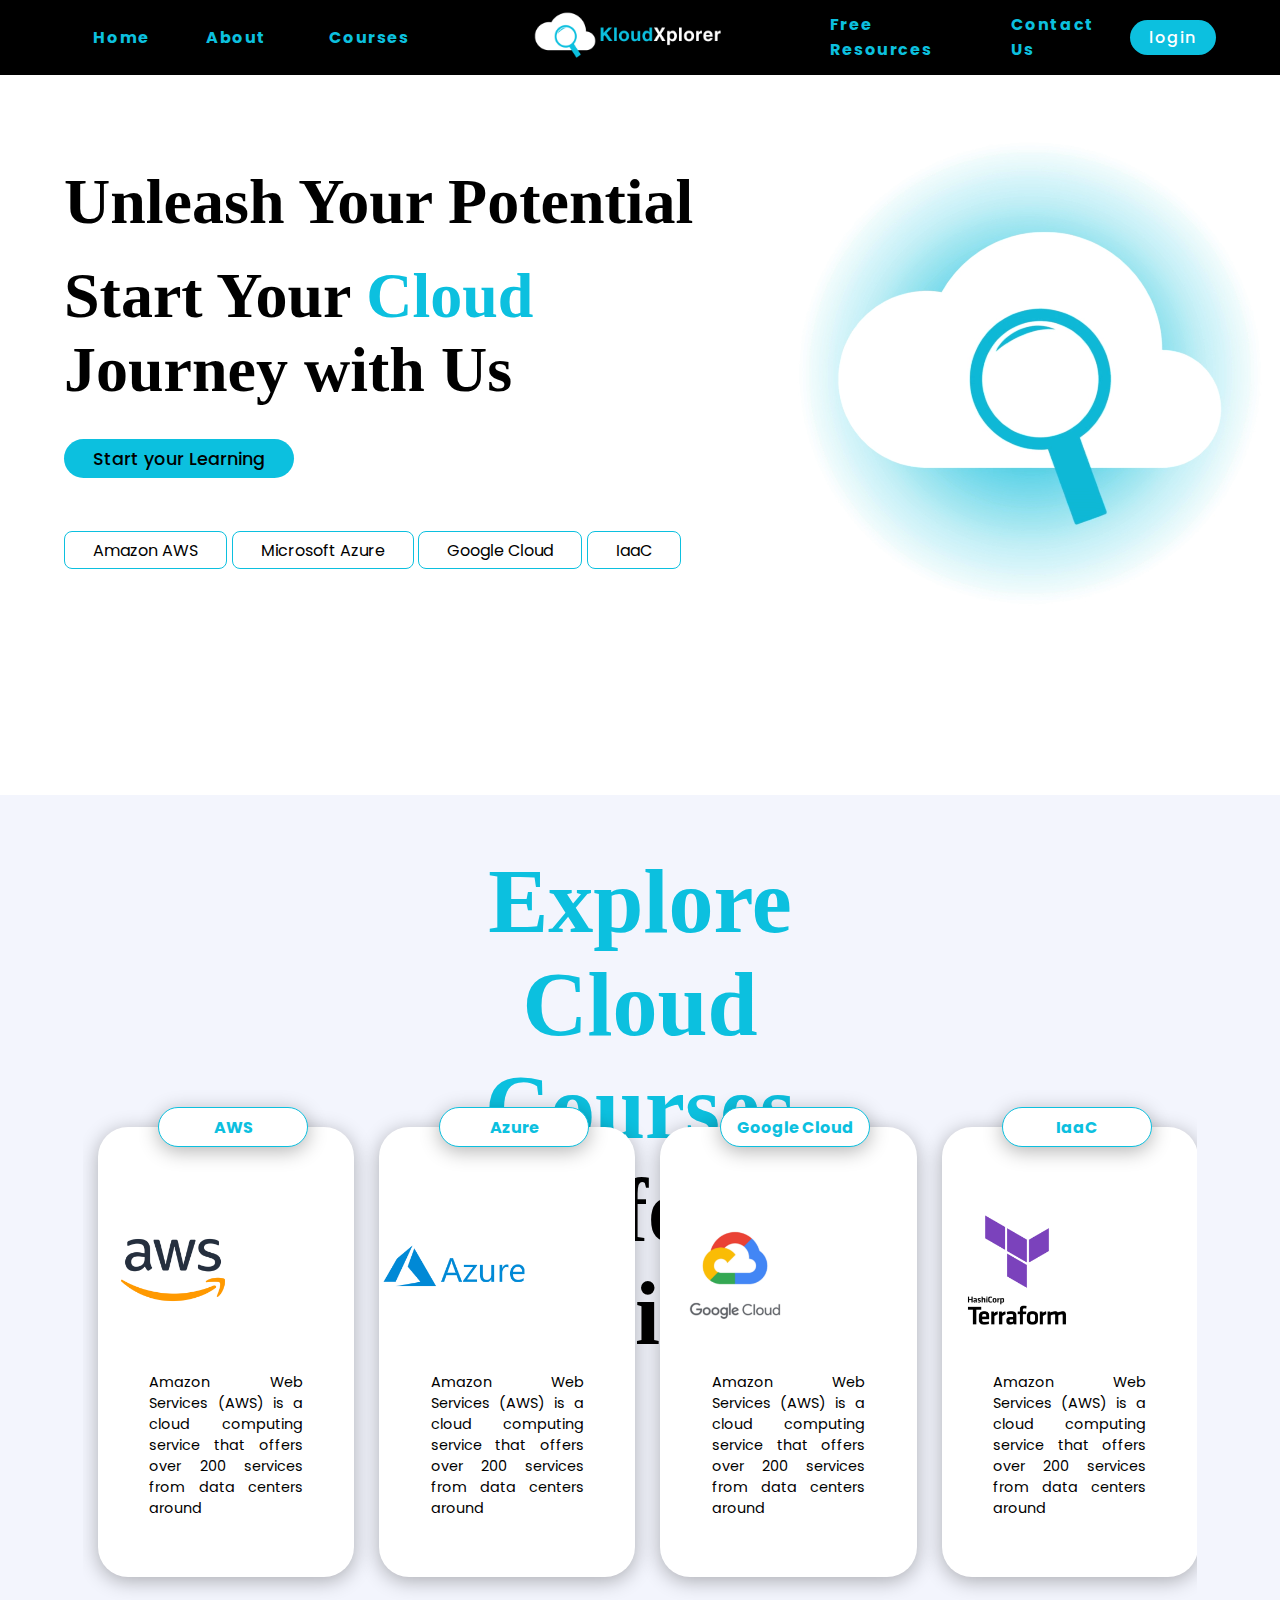
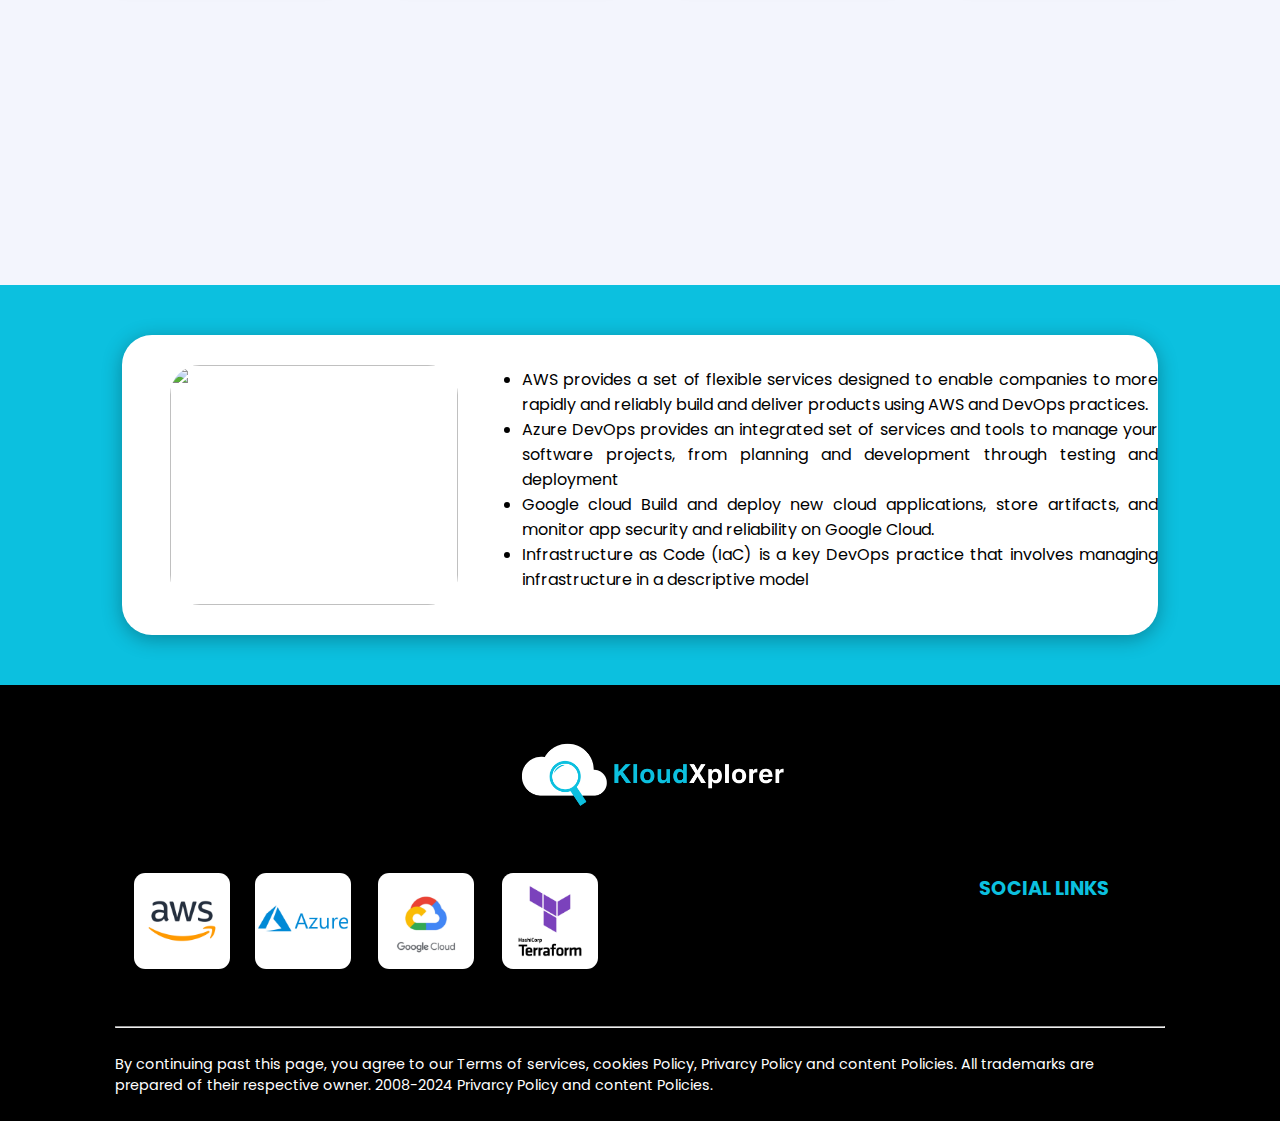
==== commit c8369877: "Modified html & css" ====
--- a/index.html
+++ b/index.html
@@ -185,7 +185,7 @@
       </div>
       <div class="card">
             <div class="bar">IaaC</div>
-            <div class="img_cont"><img class="cardimg3" src="./assets/Iaac.png" alt=""></div>
+            <div class="img_cont"><img class="cardimg4" src="./assets/Iaac.png" alt=""></div>
             <div class="carddiv1" >Amazon Web Services (AWS) is a cloud computing service that offers over 200 services from data centers around  </div>
       </div>
       <div class="card">
@@ -222,16 +222,17 @@
 
      <!-- Footer  -->
      <section class="footerContainer">
+        <div class="projectlogo">
+            <div class="footerLogo">
+                <img class="logoimg" src="./assets/logo2.png" alt="logo">
+            </div>
+        </div>
         <section class="Container">
-            <div class="projectlogo">
-                <div class="footerLogo">
-                    <img class="logoimg" src="./assets/logo2.png" alt="logo">
-                </div>
-            </div>
+           
             <section class="col">
                 <h1>SOCIAL LINKS</h1>
                 <div class="socialMedia">
-                    <div title="linkedin"><a  href="https://www.google.com/search?q=linkedin+-in+login&sca_esv=a037c01116b240b0&rlz=1C1DVJR_enIN830IN830&ei=g0QnZq-rHrXhse"><i class="fa-brands fa-linkedin-in" style="color: white;"></i></a></div>
+                    <div title="linkedin"><a  href="https://www.google.com/search?q=linkedin+-in+login&sca_esv=a037c01116b240b0&rlz=1C1DVJR_enIN830IN830&ei=g0QnZq-rHrXhse" ><i class="fa-brands fa-linkedin-in" style="color: white;"></i></a></div>
                     <div title="Instagram"> <a  href="https://www.instagram.com/"><i class="fa-brands fa-instagram" style="color: white;"></i></a></div>
                     <div title="Twitter"> <a  href="https://twitter.com/i/flow/login"><i class="fa-brands fa-twitter" style="color: white;"></i></a></div>
                     <div title="Youtube"> <a  href="https://www.youtube.com/"><i class="fa-brands fa-youtube" style="color: white;"></i></a></div>
@@ -240,7 +241,7 @@
         </section>
 
         <section class="footerListContainer">
-                <section class="col">
+                <!-- <section class="col">
                     <h1 class="kloudh1">ABOUT KloudXplorer</h1>
                     <ul>
                         <li>Who We Are</li>
@@ -284,8 +285,18 @@
                     </ul>
                 </section>
     
-        </section>
-    
+        </section> -->
+        <!-- All the logos -->
+        
+<div class="img_cont"> <a href="" class="img_cont_anchor1"><img class="cardimg1" src="./assets/aws_logo.png" alt="" ></a></div>
+<div class="img_cont"> <a href="" class="img_cont_anchor2"><img  class="cardimg2" src="./assets/azure_logo.png" alt=""></a></div>
+<div class="img_cont"> <a href="" class="img_cont_anchor3"><img class="cardimg3" src="./assets/gcp_logo.png" alt="" ></a></div>
+ <div class="img_cont"> <a href="" class="img_cont_anchor4"><img class="cardimg4" src="./assets/Iaac.png" alt="" ></a></div>                    
+
+
+
+        </section>
+      <br>  <br>
         <hr>
         <div class="lastPara">
             <p>By continuing past this page, you agree to our Terms of services, cookies Policy, Privarcy Policy and content Policies. All trademarks are prepared of their respective owner. 2008-2024 Privarcy Policy and content Policies. </p>
--- a/css/index.css
+++ b/css/index.css
@@ -717,14 +717,29 @@
     background-color: #fff;
     align-content: center;
 }
-.card .img_cont{
+ .img_cont{
     /* margin-left: 80px; */
-    margin: auto;
+    /* margin: auto; */
     margin-top: 20px;
-    width: 150px;
-    width: 150px;
+    width: 150px; 
+    /* border: 2px solid white; */
+    text-align: center;
+   
+ 
     /* border: 1px solid; */
 }
+.footerContainer .img_cont_anchor4{
+margin-left: -2.6rem;
+}
+.footerContainer .img_cont_anchor2{
+    margin-left: -2rem;
+    }
+    .footerContainer .img_cont_anchor3{
+        margin-left: -2.6rem;
+        }
+        .footerContainer .img_cont_anchor4{
+            margin-left: -5rem;
+            }
 
 .cardCont .card:hover{
     box-shadow: 0 4px 20px #0cc0df;
@@ -821,6 +836,8 @@
     justify-content: space-between;
     margin: auto;
     align-items: center;
+    margin-top: -7rem;
+    /* border: 2px solid red; */
 }
 .Container .projectlogo{
     width: 75%;
@@ -829,12 +846,25 @@
 
 .Container .footerLogo{
     width: 20%;
-    /* border: 1px solid; */
-}
+    /* border: 1px solid white; */
+   
+}
+
 .logoimg{
     
-    width: 100%;
-
+    width: 22%;
+    margin-left: 32rem;
+    /* border: 2px solid white; */
+  margin-top: 3rem;
+   
+   
+
+}
+.col{
+    margin-left: 54rem;
+    margin-top: 8rem;
+    /* border: 2px solid red; */
+    
 }
 .Container .zomatoFlagBtn{
     border: 1px solid white;
@@ -863,11 +893,12 @@
 
 .footerListContainer{
     /* padding: 2%; */
-    width: 82%;
-    margin: auto;
+    width: 40%;
+    margin-left: 7.4rem;
     display: flex;
     justify-content: space-between;
-    margin-bottom: 3%;
+   margin-top: -10rem;
+    /* border: 2px solid red; */
 }
 .footerListContainer .col ul{
     list-style-type: none;
@@ -876,6 +907,34 @@
     letter-spacing: 1px;
     font-weight: 500;
     margin-bottom: 10%;
+}
+.footerListContainer .cardimg1{
+   
+   height: 6rem;
+   width: 6rem;
+   border-radius: 0.7rem;
+  
+   
+}
+.footerListContainer .cardimg2{
+    margin-left: 1.1rem;
+    height: 6rem;
+   width: 6rem; border-radius: 0.7rem;
+   
+}
+.footerListContainer .cardimg3{
+    margin-left: 1.1rem;
+    height: 6rem;
+    width: 6rem;
+    border-radius: 0.7rem;
+   
+}
+.footerListContainer .cardimg4{
+    margin-left: 3rem;
+    height: 6rem;
+   width: 6rem;
+   border-radius: 0.7rem;
+    
 }
 
 .col ul li{
@@ -885,13 +944,22 @@
     font-size: 0.9rem;
 }
 .col h1{
-    font-size: large;
+    font-size: 1.2rem;
+    /* border: 2px solid white; */
+    width: 13rem;
+  
+  
 }
 .col .socialMedia{
-    width: 120%;
+    width: 110%;
     display: flex;
     justify-content: space-between;
-    margin: 1rem 0;
+    margin: 1.5rem 0;
+    /* border: 2px solid white; */
+}
+.socialMedia a{
+    font-size: 2rem;
+   
 }
 .col .socialMedia div{
     background: black;
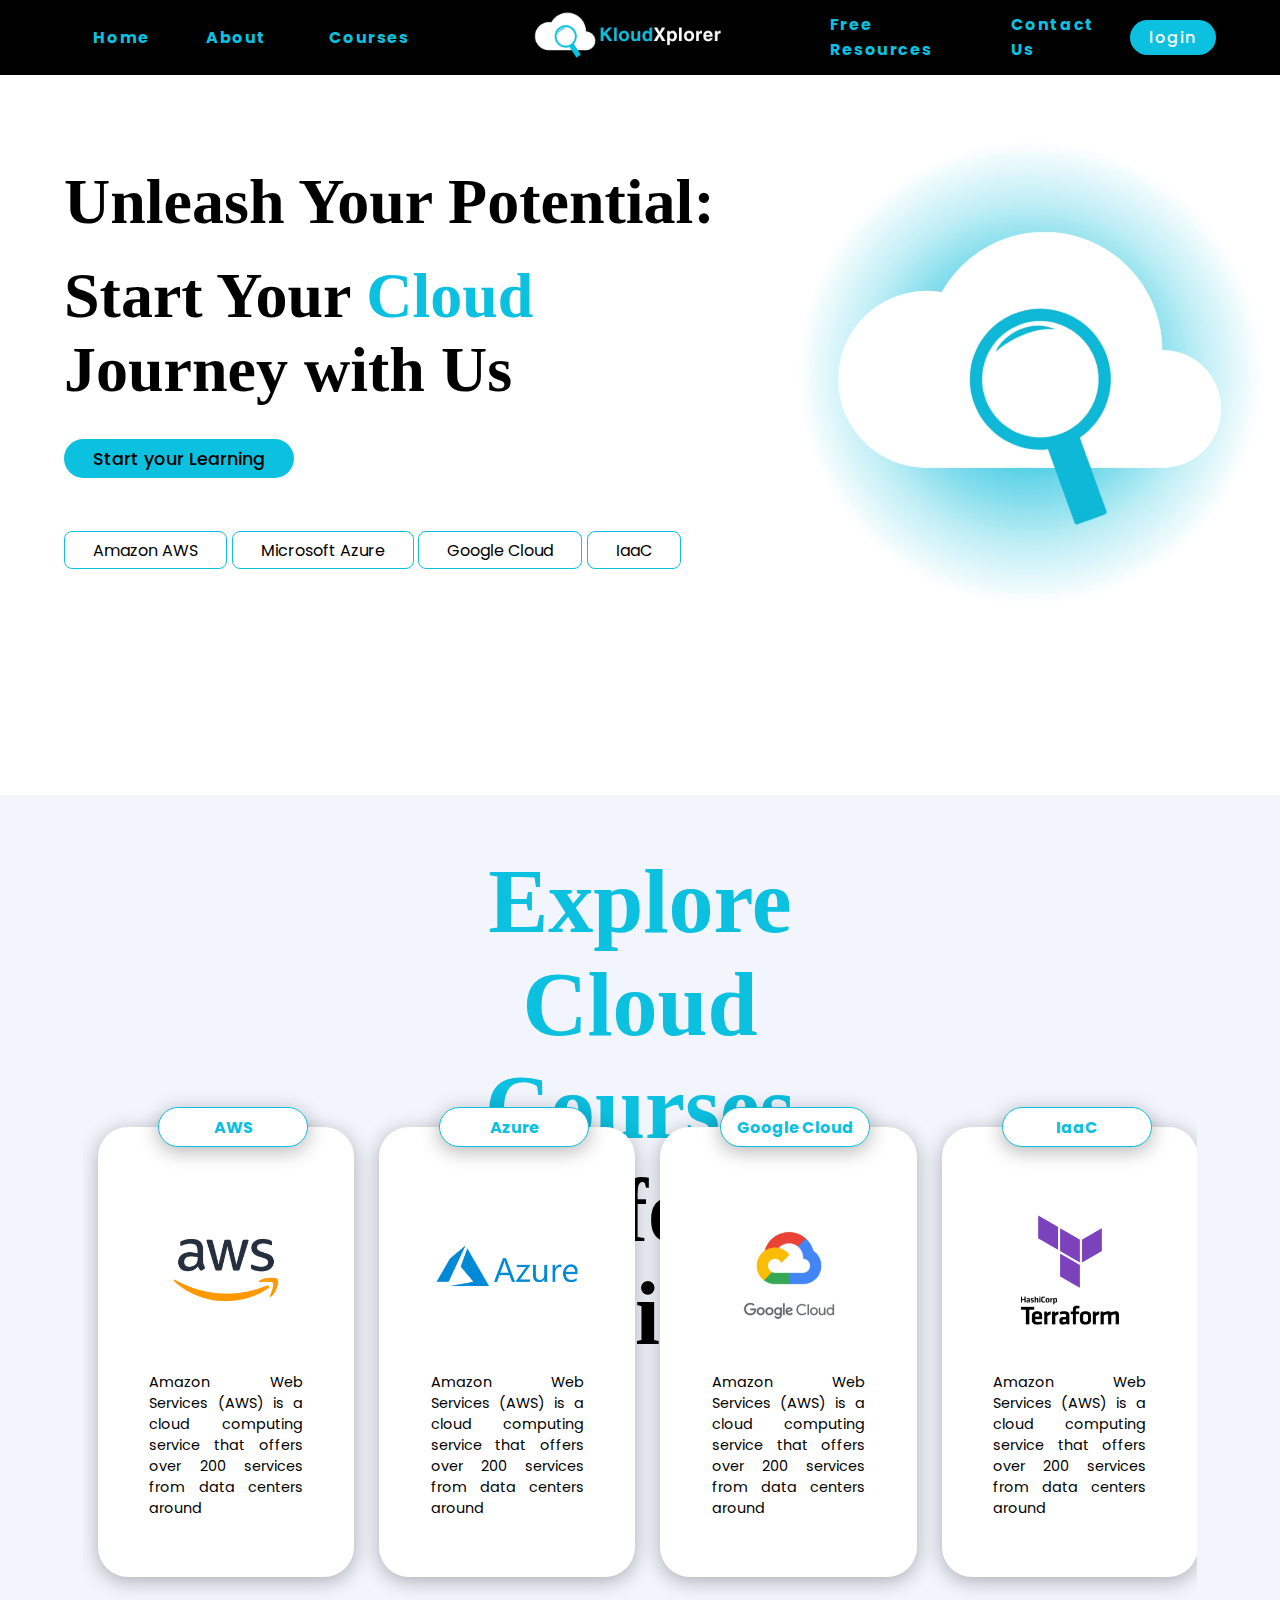
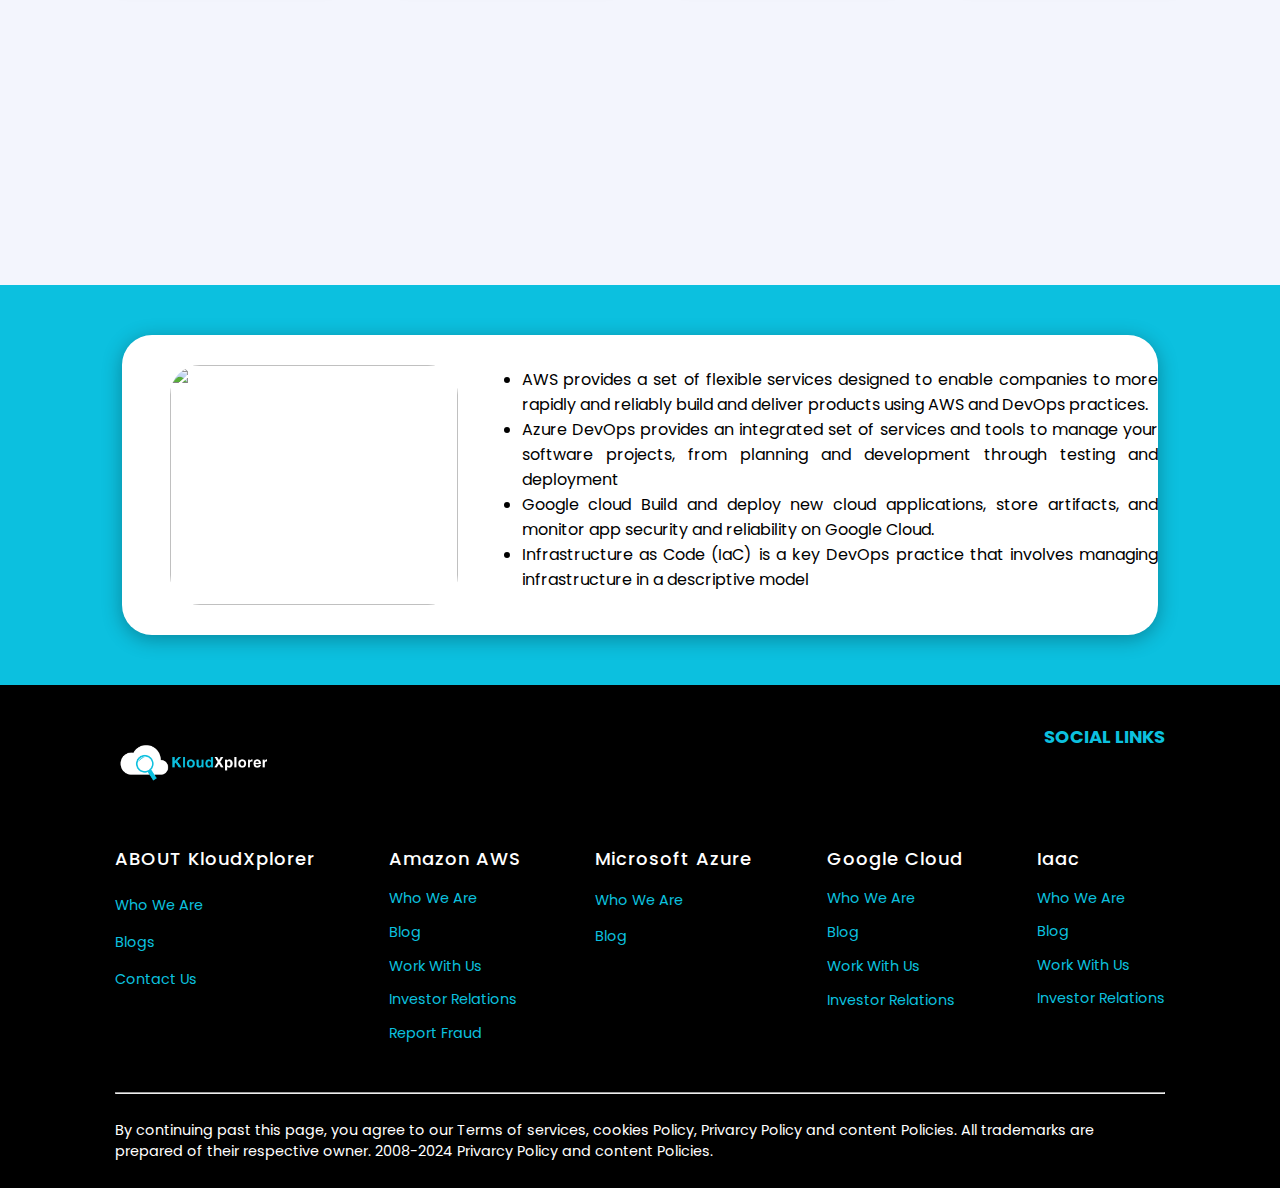
==== commit 4110dfd7: "Added login page" ====
--- a/index.html
+++ b/index.html
@@ -15,7 +15,7 @@
     <link href="https://fonts.googleapis.com/css2?family=Inter:wght@100..900&family=Poppins&family=Sansita:ital@1&display=swap" rel="stylesheet">
 </head>
 <body>
-    <header class="header">
+    <header class="header" id="navbar">
         <nav class="nav">
             <section class="first">
                <div class="home">
@@ -121,10 +121,24 @@
     </header>
 
 
+    <script>
+        function changeBg(){
+            var navbar=document.getElementById('navbar');
+            var scrollvalue = window.scrollY;
+            if( scrollvalue < 100){
+                navbar.classList.remove('bgcolor');
+            }
+            else{
+                header.classList.add('bgcolor');
+            }
+        }
+    </script>
+
+
    <!-- main section -->
    <main class="mainCont" >
     <section class="left">
-        <h1>Unleash Your Potential </h1>
+        <h1>Unleash Your Potential: </h1>
         <h1 style="width: 550px; margin-top: 20px;">Start Your <span style="color: #0cc0df;">Cloud</span> Journey with Us</h1>
         <section class="startlearning"><h6 class="h1tagnew2"><a class="anchorlearn" href="./courses.html">Start your Learning <i class="fa-solid fa-arrow-right"></i></a></h6></section>
         <section class="buttonCont" >
@@ -185,7 +199,7 @@
       </div>
       <div class="card">
             <div class="bar">IaaC</div>
-            <div class="img_cont"><img class="cardimg4" src="./assets/Iaac.png" alt=""></div>
+            <div class="img_cont"><img class="cardimg3" src="./assets/Iaac.png" alt=""></div>
             <div class="carddiv1" >Amazon Web Services (AWS) is a cloud computing service that offers over 200 services from data centers around  </div>
       </div>
       <div class="card">
@@ -222,17 +236,16 @@
 
      <!-- Footer  -->
      <section class="footerContainer">
-        <div class="projectlogo">
-            <div class="footerLogo">
-                <img class="logoimg" src="./assets/logo2.png" alt="logo">
+        <section class="Container">
+            <div class="projectlogo">
+                <div class="footerLogo">
+                    <img class="logoimg" src="./assets/logo2.png" alt="logo">
+                </div>
             </div>
-        </div>
-        <section class="Container">
-           
             <section class="col">
                 <h1>SOCIAL LINKS</h1>
                 <div class="socialMedia">
-                    <div title="linkedin"><a  href="https://www.google.com/search?q=linkedin+-in+login&sca_esv=a037c01116b240b0&rlz=1C1DVJR_enIN830IN830&ei=g0QnZq-rHrXhse" ><i class="fa-brands fa-linkedin-in" style="color: white;"></i></a></div>
+                    <div title="linkedin"><a  href="https://www.google.com/search?q=linkedin+-in+login&sca_esv=a037c01116b240b0&rlz=1C1DVJR_enIN830IN830&ei=g0QnZq-rHrXhse"><i class="fa-brands fa-linkedin-in" style="color: white;"></i></a></div>
                     <div title="Instagram"> <a  href="https://www.instagram.com/"><i class="fa-brands fa-instagram" style="color: white;"></i></a></div>
                     <div title="Twitter"> <a  href="https://twitter.com/i/flow/login"><i class="fa-brands fa-twitter" style="color: white;"></i></a></div>
                     <div title="Youtube"> <a  href="https://www.youtube.com/"><i class="fa-brands fa-youtube" style="color: white;"></i></a></div>
@@ -241,7 +254,7 @@
         </section>
 
         <section class="footerListContainer">
-                <!-- <section class="col">
+                <section class="col">
                     <h1 class="kloudh1">ABOUT KloudXplorer</h1>
                     <ul>
                         <li>Who We Are</li>
@@ -285,18 +298,8 @@
                     </ul>
                 </section>
     
-        </section> -->
-        <!-- All the logos -->
-        
-<div class="img_cont"> <a href="" class="img_cont_anchor1"><img class="cardimg1" src="./assets/aws_logo.png" alt="" ></a></div>
-<div class="img_cont"> <a href="" class="img_cont_anchor2"><img  class="cardimg2" src="./assets/azure_logo.png" alt=""></a></div>
-<div class="img_cont"> <a href="" class="img_cont_anchor3"><img class="cardimg3" src="./assets/gcp_logo.png" alt="" ></a></div>
- <div class="img_cont"> <a href="" class="img_cont_anchor4"><img class="cardimg4" src="./assets/Iaac.png" alt="" ></a></div>                    
-
-
-
-        </section>
-      <br>  <br>
+        </section>
+    
         <hr>
         <div class="lastPara">
             <p>By continuing past this page, you agree to our Terms of services, cookies Policy, Privarcy Policy and content Policies. All trademarks are prepared of their respective owner. 2008-2024 Privarcy Policy and content Policies. </p>
--- a/css/index.css
+++ b/css/index.css
@@ -17,6 +17,10 @@
     position: sticky;
     top: 0;
     z-index: 5;
+    /* transition: background-color 0.4s ease-in-out;                                                       */
+}
+.bgcolor{
+    background-color: red;
 }
 
 .nav{
@@ -717,29 +721,14 @@
     background-color: #fff;
     align-content: center;
 }
- .img_cont{
+.card .img_cont{
     /* margin-left: 80px; */
-    /* margin: auto; */
+    margin: auto;
     margin-top: 20px;
-    width: 150px; 
-    /* border: 2px solid white; */
-    text-align: center;
-   
- 
+    width: 150px;
+    width: 150px;
     /* border: 1px solid; */
 }
-.footerContainer .img_cont_anchor4{
-margin-left: -2.6rem;
-}
-.footerContainer .img_cont_anchor2{
-    margin-left: -2rem;
-    }
-    .footerContainer .img_cont_anchor3{
-        margin-left: -2.6rem;
-        }
-        .footerContainer .img_cont_anchor4{
-            margin-left: -5rem;
-            }
 
 .cardCont .card:hover{
     box-shadow: 0 4px 20px #0cc0df;
@@ -836,8 +825,6 @@
     justify-content: space-between;
     margin: auto;
     align-items: center;
-    margin-top: -7rem;
-    /* border: 2px solid red; */
 }
 .Container .projectlogo{
     width: 75%;
@@ -846,25 +833,12 @@
 
 .Container .footerLogo{
     width: 20%;
-    /* border: 1px solid white; */
-   
-}
-
+    /* border: 1px solid; */
+}
 .logoimg{
     
-    width: 22%;
-    margin-left: 32rem;
-    /* border: 2px solid white; */
-  margin-top: 3rem;
-   
-   
-
-}
-.col{
-    margin-left: 54rem;
-    margin-top: 8rem;
-    /* border: 2px solid red; */
-    
+    width: 100%;
+
 }
 .Container .zomatoFlagBtn{
     border: 1px solid white;
@@ -893,12 +867,11 @@
 
 .footerListContainer{
     /* padding: 2%; */
-    width: 40%;
-    margin-left: 7.4rem;
+    width: 82%;
+    margin: auto;
     display: flex;
     justify-content: space-between;
-   margin-top: -10rem;
-    /* border: 2px solid red; */
+    margin-bottom: 3%;
 }
 .footerListContainer .col ul{
     list-style-type: none;
@@ -907,34 +880,6 @@
     letter-spacing: 1px;
     font-weight: 500;
     margin-bottom: 10%;
-}
-.footerListContainer .cardimg1{
-   
-   height: 6rem;
-   width: 6rem;
-   border-radius: 0.7rem;
-  
-   
-}
-.footerListContainer .cardimg2{
-    margin-left: 1.1rem;
-    height: 6rem;
-   width: 6rem; border-radius: 0.7rem;
-   
-}
-.footerListContainer .cardimg3{
-    margin-left: 1.1rem;
-    height: 6rem;
-    width: 6rem;
-    border-radius: 0.7rem;
-   
-}
-.footerListContainer .cardimg4{
-    margin-left: 3rem;
-    height: 6rem;
-   width: 6rem;
-   border-radius: 0.7rem;
-    
 }
 
 .col ul li{
@@ -944,22 +889,13 @@
     font-size: 0.9rem;
 }
 .col h1{
-    font-size: 1.2rem;
-    /* border: 2px solid white; */
-    width: 13rem;
-  
-  
+    font-size: large;
 }
 .col .socialMedia{
-    width: 110%;
+    width: 120%;
     display: flex;
     justify-content: space-between;
-    margin: 1.5rem 0;
-    /* border: 2px solid white; */
-}
-.socialMedia a{
-    font-size: 2rem;
-   
+    margin: 1rem 0;
 }
 .col .socialMedia div{
     background: black;
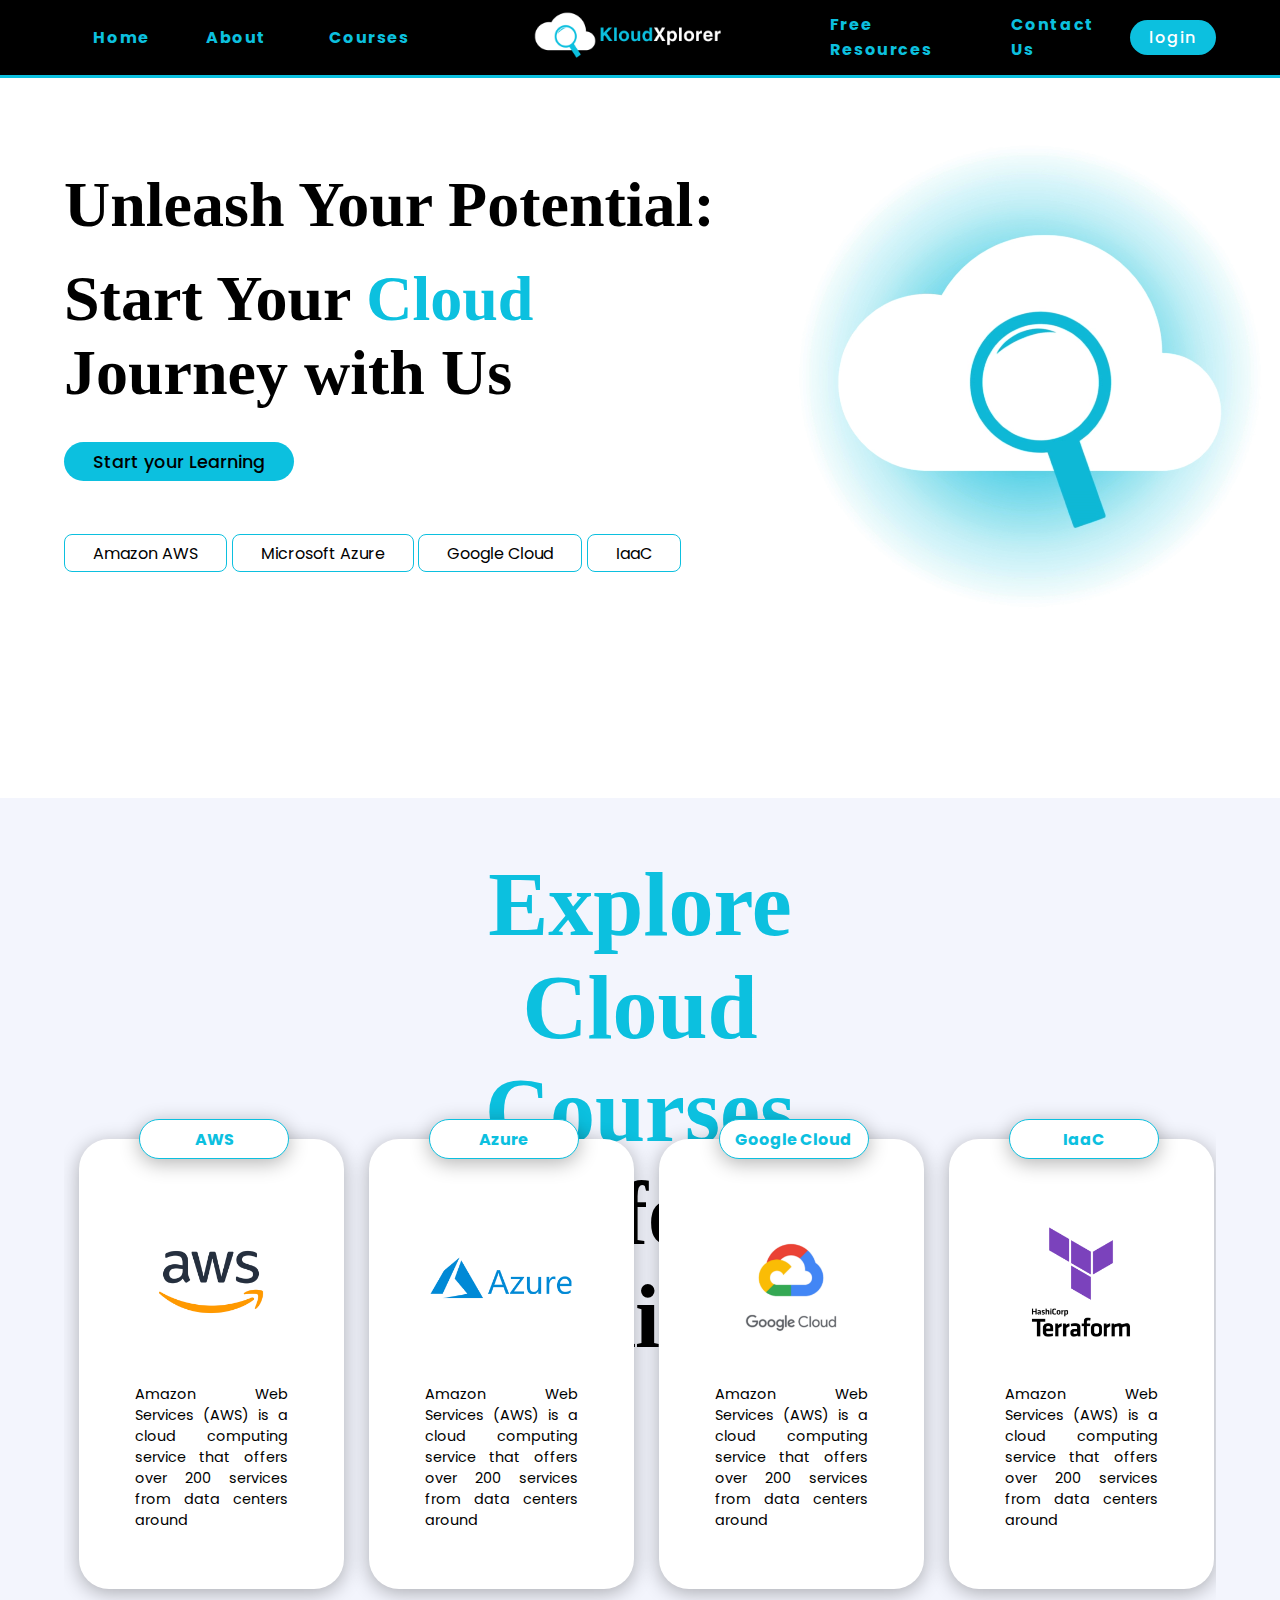
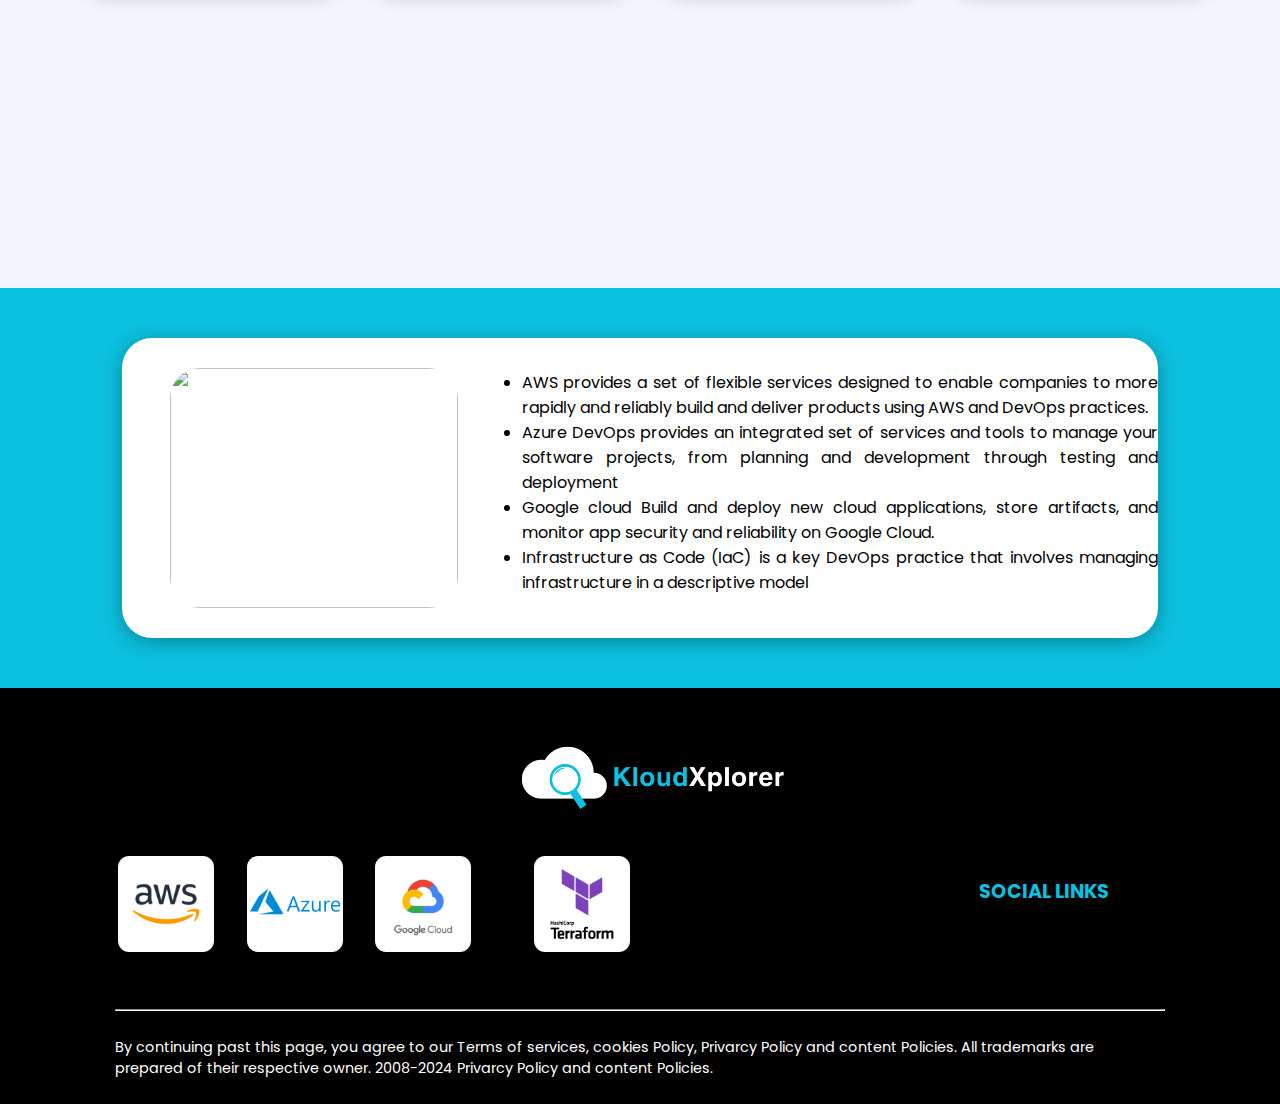
==== commit 1742bc33: "Modified index" ====
--- a/index.html
+++ b/index.html
@@ -119,20 +119,22 @@
             <div><a class="anchorhome" href="./contact.html" > Contact</a> </div>
         </div>
     </header>
-
-
-    <script>
+    <div style="width: 100%; height: 3px; background-color: #0cc0df;"></div>
+
+
+    <!-- <script>
         function changeBg(){
-            var navbar=document.getElementById('navbar');
-            var scrollvalue = window.scrollY;
-            if( scrollvalue < 100){
-                navbar.classList.remove('bgcolor');
-            }
-            else{
-                header.classList.add('bgcolor');
+            var navbar = document.getElementById('navbar');
+            var scrollValue = window.scrollY;
+            if(scrollValue<540){
+                navbar.classList.remove('bgcolor')
+            }else{
+                navbar.classList.add('bgcolor');
             }
         }
-    </script>
+
+        window.addEventListener('scroll',changeBg);
+    </script> -->
 
 
    <!-- main section -->
@@ -217,8 +219,9 @@
             <i class="fa-solid fa-angle-right"></i>
         </div>
     </section>
+
+
     <!-- second main section -->
-
     <section class="secondmain"><div class="subsecard"> <img src="https://t4.ftcdn.net/jpg/03/96/98/33/360_F_396983381_AcuGFHQbNn7D9eercXFpOecN7d7B5F66.jpg" alt="">
     <ul>
         <li>AWS provides a set of flexible services designed to enable companies to more rapidly and reliably build and deliver products using AWS and DevOps practices.</li>
@@ -235,71 +238,35 @@
 
 
      <!-- Footer  -->
-     <section class="footerContainer">
+    <section class="footerContainer">
+        <div class="projectlogo">
+            <div class="footerLogo">
+                <img class="logoimg" src="./assets/logo2.png" alt="logo">
+            </div>
+        </div>
         <section class="Container">
-            <div class="projectlogo">
-                <div class="footerLogo">
-                    <img class="logoimg" src="./assets/logo2.png" alt="logo">
-                </div>
-            </div>
+           
             <section class="col">
                 <h1>SOCIAL LINKS</h1>
                 <div class="socialMedia">
-                    <div title="linkedin"><a  href="https://www.google.com/search?q=linkedin+-in+login&sca_esv=a037c01116b240b0&rlz=1C1DVJR_enIN830IN830&ei=g0QnZq-rHrXhse"><i class="fa-brands fa-linkedin-in" style="color: white;"></i></a></div>
-                    <div title="Instagram"> <a  href="https://www.instagram.com/"><i class="fa-brands fa-instagram" style="color: white;"></i></a></div>
-                    <div title="Twitter"> <a  href="https://twitter.com/i/flow/login"><i class="fa-brands fa-twitter" style="color: white;"></i></a></div>
-                    <div title="Youtube"> <a  href="https://www.youtube.com/"><i class="fa-brands fa-youtube" style="color: white;"></i></a></div>
-                    <div title="Facebook"> <a  href="https://en-gb.facebook.com/"><i class="fa-brands fa-facebook-f" style="color: white;"></i></a></div>
+                    <div title="linkedin" ><a  href="https://www.google.com/search?q=linkedin+-in+login&sca_esv=a037c01116b240b0&rlz=1C1DVJR_enIN830IN830&ei=g0QnZq-rHrXhse" ><i id="linkedin" class="fa-brands fa-linkedin-in" "></i></a></div>
+                    <div title="Instagram"> <a  href="https://www.instagram.com/"><i id="Instagram" class="fa-brands fa-instagram"></i></a></div>
+                    <div title="Twitter"> <a  href="https://twitter.com/i/flow/login"><i id="Twitter" class="fa-brands fa-twitter"></i></a></div>
+                    <div title="Youtube"> <a  href="https://www.youtube.com/"><i id="Youtube" class="fa-brands fa-youtube"></i></a></div>
+                    <div title="Facebook"> <a  href="https://en-gb.facebook.com/"><i id="Facebook" class="fa-brands fa-facebook-f"></i></a></div>
                 </div> </section>
         </section>
 
         <section class="footerListContainer">
-                <section class="col">
-                    <h1 class="kloudh1">ABOUT KloudXplorer</h1>
-                    <ul>
-                        <li>Who We Are</li>
-                        <li>Blogs</li>
-                        <li>Contact Us</li>
-                    </ul>
-                </section>
-                <section class="col">
-                    <h1 class="kloudh1">Amazon AWS</h1>
-                    <ul>
-                        <li>Who We Are</li>
-                        <li>Blog</li>
-                        <li>Work With Us</li>
-                        <li>Investor Relations</li>
-                        <li>Report Fraud</li>
-                    </ul>
-                </section>
-                <section class="col">
-                    <h1 class="kloudh1">Microsoft Azure</h1>
-                    <ul>
-                        <li>Who We Are</li>
-                        <li>Blog</li>
-                    </ul>
-                </section>
-                <section class="col">
-                    <h1 class="kloudh1"> Google Cloud</h1>
-                    <ul>
-                        <li>Who We Are</li>
-                        <li>Blog</li>
-                        <li>Work With Us</li>
-                        <li>Investor Relations</li>
-                    </ul>
-                </section>
-                <section class="col">
-                    <h1 class="kloudh1">Iaac</h1>
-                    <ul>
-                        <li>Who We Are</li>
-                        <li>Blog</li>
-                        <li>Work With Us</li>
-                        <li>Investor Relations</li>
-                    </ul>
-                </section>
-    
-        </section>
-    
+                
+        <!-- All the logos -->
+        
+            <div class="img_cont" > <a href="" class="img_cont_anchor1"><img class="cardimg1" src="./assets/aws_logo.png" alt="" ></a></div>
+            <div class="img_cont"> <a href="" class="img_cont_anchor2"><img  class="cardimg2" src="./assets/azure_logo.png" alt=""></a></div>
+            <div class="img_cont"> <a href="" class="img_cont_anchor3"><img class="cardimg3" src="./assets/gcp_logo.png" alt="" ></a></div>
+            <div class="img_cont"> <a href="" class="img_cont_anchor4"><img class="cardimg4" src="./assets/Iaac.png" alt="" ></a></div>                    
+        </section>
+        <br>  <br>
         <hr>
         <div class="lastPara">
             <p>By continuing past this page, you agree to our Terms of services, cookies Policy, Privarcy Policy and content Policies. All trademarks are prepared of their respective owner. 2008-2024 Privarcy Policy and content Policies. </p>
@@ -308,35 +275,31 @@
 
 
 
-
-
-
-
+<!-- carousel Movement -->
     <script>
         const carousel = document.querySelector('.carousel');
-const carouselInner = document.querySelector('.cardCont');
-const prevBtn = document.querySelector('.prev-btn');
-const nextBtn = document.querySelector('.next-btn');
-
-let index = 0;
-
-nextBtn.addEventListener('click', () => {
-  index = Math.min(index + 1, carouselInner.children.length - 1);
-  updateCarousel();
-});
-
-prevBtn.addEventListener('click', () => {
-  index = Math.max(index - 1, 0);
-  updateCarousel();
-});
-
-function updateCarousel() {
-  const itemWidth = carouselInner.children[0].offsetWidth;
-  const offset = -index * (itemWidth + 10); // 10 is the margin-right from CSS
-  carouselInner.style.transform = `translateX(${offset}px)`;
-}
-
-      </script>
+        const carouselInner = document.querySelector('.cardCont');
+        const prevBtn = document.querySelector('.prev-btn');
+        const nextBtn = document.querySelector('.next-btn');
+
+        let index = 0;
+
+        nextBtn.addEventListener('click', () => {
+        index = Math.min(index + 1, carouselInner.children.length - 1);
+        updateCarousel();
+        });
+
+        prevBtn.addEventListener('click', () => {
+        index = Math.max(index - 1, 0);
+        updateCarousel();
+        });
+
+        function updateCarousel() {
+        const itemWidth = carouselInner.children[0].offsetWidth;
+        const offset = -index * (itemWidth + 10); // 10 is the margin-right from CSS
+        carouselInner.style.transform = `translateX(${offset}px)`;
+        }
+    </script>
     
 </body>
 </html>--- a/css/index.css
+++ b/css/index.css
@@ -7,7 +7,6 @@
 @font-face {
     font-family: Poppins;
     src: url("https://fonts.googleapis.com/css2?family=Inter:wght@100..900&family=Poppins&family=Sansita:ital@1&display=swap");
-    /* font-weight: 400; */
     font-style: normal;
 }
 .header{
@@ -16,11 +15,10 @@
     background-color: black;
     position: sticky;
     top: 0;
-    z-index: 5;
-    /* transition: background-color 0.4s ease-in-out;                                                       */
+    z-index: 5;                                                   
 }
 .bgcolor{
-    background-color: red;
+    background-color: rgb(78, 68, 68);
 }
 
 .nav{
@@ -29,7 +27,6 @@
     height: 85px;
     display: flex;
     justify-content: space-between;
-    /* align-items: center; */
     font-family: Poppins;
     color: #0cc0df;
     letter-spacing: 0.1rem;
@@ -94,7 +91,6 @@
     width: 230px;
     height: 39px;
     display: flex;
-    /* font-size: 0.5rem; */
     justify-content: center;
     align-items: center;
     border-radius: 30px;
@@ -107,7 +103,6 @@
     background-color: #0cc0df   ;
     height: 39px;
     width: 230px;
-    /* border: 2px solid; */
     border-radius: 30px;
     color: black;
     display: flex;
@@ -135,7 +130,6 @@
    
 }
 .startlearning:hover .anchorlearn{
-    /* background-color: black; */
     color: white;
     font-weight: bold;
 }
@@ -149,11 +143,8 @@
     padding: 10px;
     position: relative;
     font-weight: bold;
-    /* border-bottom: 2px solid black; */
-    /* border: 1px solid white; */
 }
 .home:hover{
-    /* border-bottom: 2px solid #0cc0df; */
     color: white;
     margin-top: 15px;
 } 
@@ -187,10 +178,8 @@
     padding: 10px;
     position: relative;
     font-weight: bold;
-    /* border-bottom: 2px solid black; */
 }
 .about:hover{
-    /* border-bottom: 2px solid #0cc0df; */
     color: white;
     margin-top: 15px;
 }
@@ -225,10 +214,8 @@
     padding: 10px;
     position: relative;
     font-weight: bold;
-    /* border-bottom: 2px solid black; */
 }
 .services:hover{
-    /* border-bottom: 2px solid #0cc0df; */
     color: white;
     margin-top: 15px;
 }
@@ -265,7 +252,6 @@
     position: absolute;
     top: 50px;
     box-shadow: 0 4px 20px rgba(0,0,0,.3);
-    /* box-shadow: 0 4px 20px #0cc0df; */
     display: none;
     background-color: #fff;
     border-radius: 4px;
@@ -290,10 +276,7 @@
 .anchoramazon{
     text-decoration: none;
     color: black;
-    font-size: 0.9rem;
-    
-  
-   
+    font-size: 0.9rem;   
 }
 .anchor1{
     text-decoration: none;
@@ -375,15 +358,12 @@
     height: 74px;
 }
 .contact{
-    /* display: flex; */
     justify-content: center;
     padding: 10px;
     align-items: center;
-    /* border-bottom: 2px solid black; */
     font-weight: bold;
 }
 .contact:hover{
-    /* border-bottom: 2px solid #0cc0df; */
     color: white;
     margin-top: 15px;
 }
@@ -414,7 +394,6 @@
     justify-content: center;
     padding: 10px;
     align-items: center;
-    /* border-bottom: 2px solid black; */
     font-weight: bold;
 }
 .notes:hover{
@@ -431,7 +410,6 @@
     display: flex;
     align-items: center;
     justify-content: center;
-    /* border: 1px solid; */
     padding: 5px 7px;
     border-radius: 30px;
 }
@@ -482,17 +460,13 @@
     list-style-type: none;
     height: 36px;
     font-weight: 400;
-    /* text-align: center; */
-   
 }
 .notesCont ul li a{
     text-decoration: none;
     display: flex;
-    /* justify-content: center; */
     align-items: center;
     color: black;
     margin-left: 3 px;
-    
 }
 
 
@@ -537,7 +511,6 @@
         font-size: 1.5rem;
         margin-right: 70px;
     }
-
     .sideMenu{
         display: block;
         border: 1px solid;
@@ -553,7 +526,6 @@
     .sideMenu div{
         padding: 2px;
     }
-
     .mainCont{
         flex-direction: column;
     }
@@ -567,7 +539,6 @@
 .mainCont{
     width: 90%;
     height: 70vh;
-    /* border: 1px solid; */
     margin: auto;
     margin-top: 90px;
     display: flex;
@@ -575,7 +546,6 @@
 .left{
     width: 63%;
     height: 100%;
-    /* border: 1px solid rebeccapurple; */
 }
 .left h1{
     font-size: 4rem;
@@ -585,7 +555,6 @@
     height: 80px;
     display: flex;
     justify-content: space-between;
-    /* border: 2px solid ; */
     margin-top: 32px; 
     align-items: center;
 }
@@ -620,12 +589,7 @@
     margin: auto;
     position: relative;
     display: inline-block;
-    /* margin: 50px; */
-}
-/* .card img{
-    width: 100%;
-    height: 100%;
-} */
+}
 .card .img-top {
     display: none;
     position: absolute;
@@ -648,7 +612,6 @@
 .cardSEction .textCont{
     width: 40%;
     height: 18vh;
-    /* border: 1px solid; */
     margin: auto;
     margin-top: 35px;
     margin-bottom: 70px;
@@ -696,10 +659,9 @@
   transition: transform 0.5s ease;
 }
 .carousel {
-    width: 87%;
+    width: 90%;
     margin: auto;
-    height: 60vh; /* Adjust as needed */
-    /* border: 1px solid; */
+    height: 62vh;
     overflow: hidden;
     position: relative;
     display: flex;
@@ -709,9 +671,8 @@
 
 .cardCont .card{
     margin-left: 15px;
-    width: 23%; /* Adjust as needed */
+    width: 23%; 
   height: 100%;
-  /* border: 1px solid; */
   flex: 0 0 auto;
   margin-right: 10px;
     height: 50vh;
@@ -720,18 +681,18 @@
     box-shadow: 0 4px 20px rgba(0,0,0,.3);
     background-color: #fff;
     align-content: center;
+    transition: all 0.3s ease;
 }
 .card .img_cont{
-    /* margin-left: 80px; */
     margin: auto;
     margin-top: 20px;
     width: 150px;
     width: 150px;
-    /* border: 1px solid; */
 }
 
 .cardCont .card:hover{
     box-shadow: 0 4px 20px #0cc0df;
+    transform: scale(1.05);
 }
 .card .bar{
     width: 150px;
@@ -751,27 +712,7 @@
     font-family: Poppins;
     color: #0cc0df;
 }
-/* .cardimg1{
-    margin-top: 2rem;  
-     height: 15vh; 
-     width: 33%;
-       border-radius: 30px; 
-    margin-left: 5rem; 
-}
-.cardimg2{
-    height: 18vh; 
-    width: 46%;
-      border-radius: 30px;
-        margin-left: 4rem;
-        margin-top: 0.7rem;
-}
-.cardimg3{
-    margin-top: 2.8rem;  
-         height: 8vh;
-          width: 30%; 
-            border-radius: 30px; 
-             margin-left: 5.3rem;
-} */
+
 .card .carddiv1{
     height: 18.5vh;
      width: 12vw; 
@@ -781,36 +722,12 @@
        margin: auto; 
         font-family: Poppins;
         font-size: 0.9rem;
-        margin-top: 0.8rem;
-        /* border: 2px solid; */
-        
-}
-/* .carddiv2{
-    height: 18.5vh;
-     width: 12vw; 
-     border-radius: 30px;
-      margin-top: 1.1rem;
-       text-align: justify; 
-       align-content: center;
-        margin-left: 2.5rem;  
-        font-family: Poppins;
-        font-size: 0.9rem;
-        margin-top: 1.3rem;
-}
-.carddiv3{
-    height: 18.5vh; 
-    width: 12vw; 
-    border-radius: 30px;
-     margin-top: 1.1rem;
-      text-align: justify; 
-    align-content: center;
-     margin-left: 2.5rem; 
-      font-family: Poppins;
-      font-size: 0.9rem;
-     
-} */
+        margin-top: 0.8rem;     
+}
+
 
 /* footer */
+
 .footerContainer{
     background-color: black;
     width: 100%;
@@ -825,24 +742,27 @@
     justify-content: space-between;
     margin: auto;
     align-items: center;
+    margin-top: -7rem;
 }
 .Container .projectlogo{
     width: 75%;
-    /* border: 1px solid; */
 }
 
 .Container .footerLogo{
     width: 20%;
-    /* border: 1px solid; */
-}
+}
+
 .logoimg{
-    
-    width: 100%;
-
+    width: 22%;
+    margin-left: 32rem;
+    margin-top: 3rem;
+}
+.col{
+    margin-left: 54rem;
+    margin-top: 8rem;
 }
 .Container .zomatoFlagBtn{
     border: 1px solid white;
-    /* color: #B5B5B5; */
     border-radius: 5px;
     width: 9%;
     display: flex;
@@ -852,7 +772,6 @@
 }
 .Container .zomatoEnglishBtn{
     border: 1px solid white;
-    /* color: #B5B5B5; */
     border-radius: 5px;
     width: 9%;
     display: flex;
@@ -866,12 +785,11 @@
 }
 
 .footerListContainer{
-    /* padding: 2%; */
-    width: 82%;
-    margin: auto;
+    width: 40%;
+    margin-left: 7.4rem;
     display: flex;
     justify-content: space-between;
-    margin-bottom: 3%;
+   margin-top: -10rem;
 }
 .footerListContainer .col ul{
     list-style-type: none;
@@ -880,6 +798,31 @@
     letter-spacing: 1px;
     font-weight: 500;
     margin-bottom: 10%;
+}
+.footerListContainer .cardimg1{
+   
+   height: 6rem;
+   width: 6rem;
+   border-radius: 0.7rem;
+  
+   
+}
+.footerListContainer .cardimg2{
+    margin-left: 1.1rem;
+    height: 6rem;
+   width: 6rem; border-radius: 0.7rem;
+}
+.footerListContainer .cardimg3{
+    margin-left: 1.1rem;
+    height: 6rem;
+    width: 6rem;
+    border-radius: 0.7rem;
+}
+.footerListContainer .cardimg4{
+    margin-left: 3rem;
+    height: 6rem;
+   width: 6rem;
+   border-radius: 0.7rem;
 }
 
 .col ul li{
@@ -889,13 +832,18 @@
     font-size: 0.9rem;
 }
 .col h1{
-    font-size: large;
+    font-size: 1.2rem;
+    width: 13rem;
 }
 .col .socialMedia{
-    width: 120%;
+    width: 110%;
     display: flex;
     justify-content: space-between;
-    margin: 1rem 0;
+    margin: 1.5rem 0;
+}
+.socialMedia a{
+    font-size: 2rem;
+   
 }
 .col .socialMedia div{
     background: black;
@@ -907,9 +855,27 @@
     align-items: center;
 }
 .col .socialMedia div i{
-    /* color: white; */
-    color: #0cc0df;
-}
+    color: white;
+}
+
+#linkedin:hover{
+    color: #0077B5;
+}
+#Instagram:hover{
+    color: #F7304A;
+    /* background-color: #fff; */
+}
+#Twitter:hover{
+    color: #1C96E8;
+}
+#Youtube:hover{
+    color: #F70000;
+}
+#Facebook:hover{
+    color: #395498;
+}
+
+
 .col .socialMedia .appStore{
     width: 100%;
     background-color: #1f157a;
@@ -918,9 +884,7 @@
     color: #0cc0df;
 }
 .appStore{
-    /* background-color: #0cc0df; */
-    color: white;
-    /* border: 1px solid; */
+    color: white;
     padding: 0.4rem;
     display: flex;
     justify-content: space-around;
@@ -929,7 +893,6 @@
 }
 
 .appStore i{
-    /* border: 1px solid; */
     width: 2rem;
     font-size: 1.8rem;
 }
@@ -938,9 +901,7 @@
     font-size: 0.7rem;
 }
 .googlePlay{
-    /* background-color: #203A4F; */
-    color: white;
-    /* border: 1px solid; */
+    color: white;
     padding: 0.4rem;
     display: flex;
     justify-content: space-around;
@@ -974,7 +935,6 @@
 .secondmain{
     height: 400px;
     width: 100%;
-    /* border: 2px solid ; */
     margin-top: -530px;
     display: flex;
     justify-content: center;
@@ -984,14 +944,10 @@
 .subsecard{
     height: 300px;
     width: 81%;
-    /* border: 2px solid red; */
     border-radius: 30px;
     box-shadow: 0 4px 20px rgba(0,0,0,.3);
-    /* background-color: #0cc0df; */
     background-color: white;
     display: flex;
-    /* align-items: center;
-    justify-content: space-between; */
     column-gap: 3rem;
 }
 .secondmain img{
@@ -1009,3 +965,72 @@
     margin-left: 1rem;
 }
 
+
+
+
+
+/* second main  */
+
+.secondmain{
+    height: 400px;
+    width: 100%;
+    margin-top: -530px;
+    display: flex;
+    justify-content: center;
+    align-items: center;
+    background-color: #0cc0df;
+}
+.subsecard{
+    height: 300px;
+    width: 81%;
+    border-radius: 30px;
+    box-shadow: 0 4px 20px rgba(0,0,0,.3);
+    background-color: white;
+    display: flex;
+    column-gap: 3rem;
+}
+.secondmain img{
+    height:15rem ;
+    width:18rem ;
+    margin-top: 1.9rem;
+    margin-left: 3rem;
+    border-radius: 30px;
+}
+.subsecard ul{
+    font-family: Poppins;
+    text-align: justify;
+    margin-top: 2rem;
+    width: 40rem;
+    margin-left: 1rem;
+}
+
+/* .carousel{
+    position: relative;
+    overflow: hidden;
+}
+.cardCont{
+    animation: scroll 15s linear infinite;
+}
+@keyframes scroll {
+    0% {
+        transform: translateX(0);
+    }
+    16.67% {
+        transform: translateX(-100%);
+    }
+    33.33% {
+        transform: translateX(-200%);
+    }
+    50% {
+        transform: translateX(-300%);
+    }
+    66.67% {
+        transform: translateX(-400%);
+    }
+    83.33% {
+        transform: translateX(-500%);
+    }
+    100% {
+        transform: translateX(0);
+    }
+} */
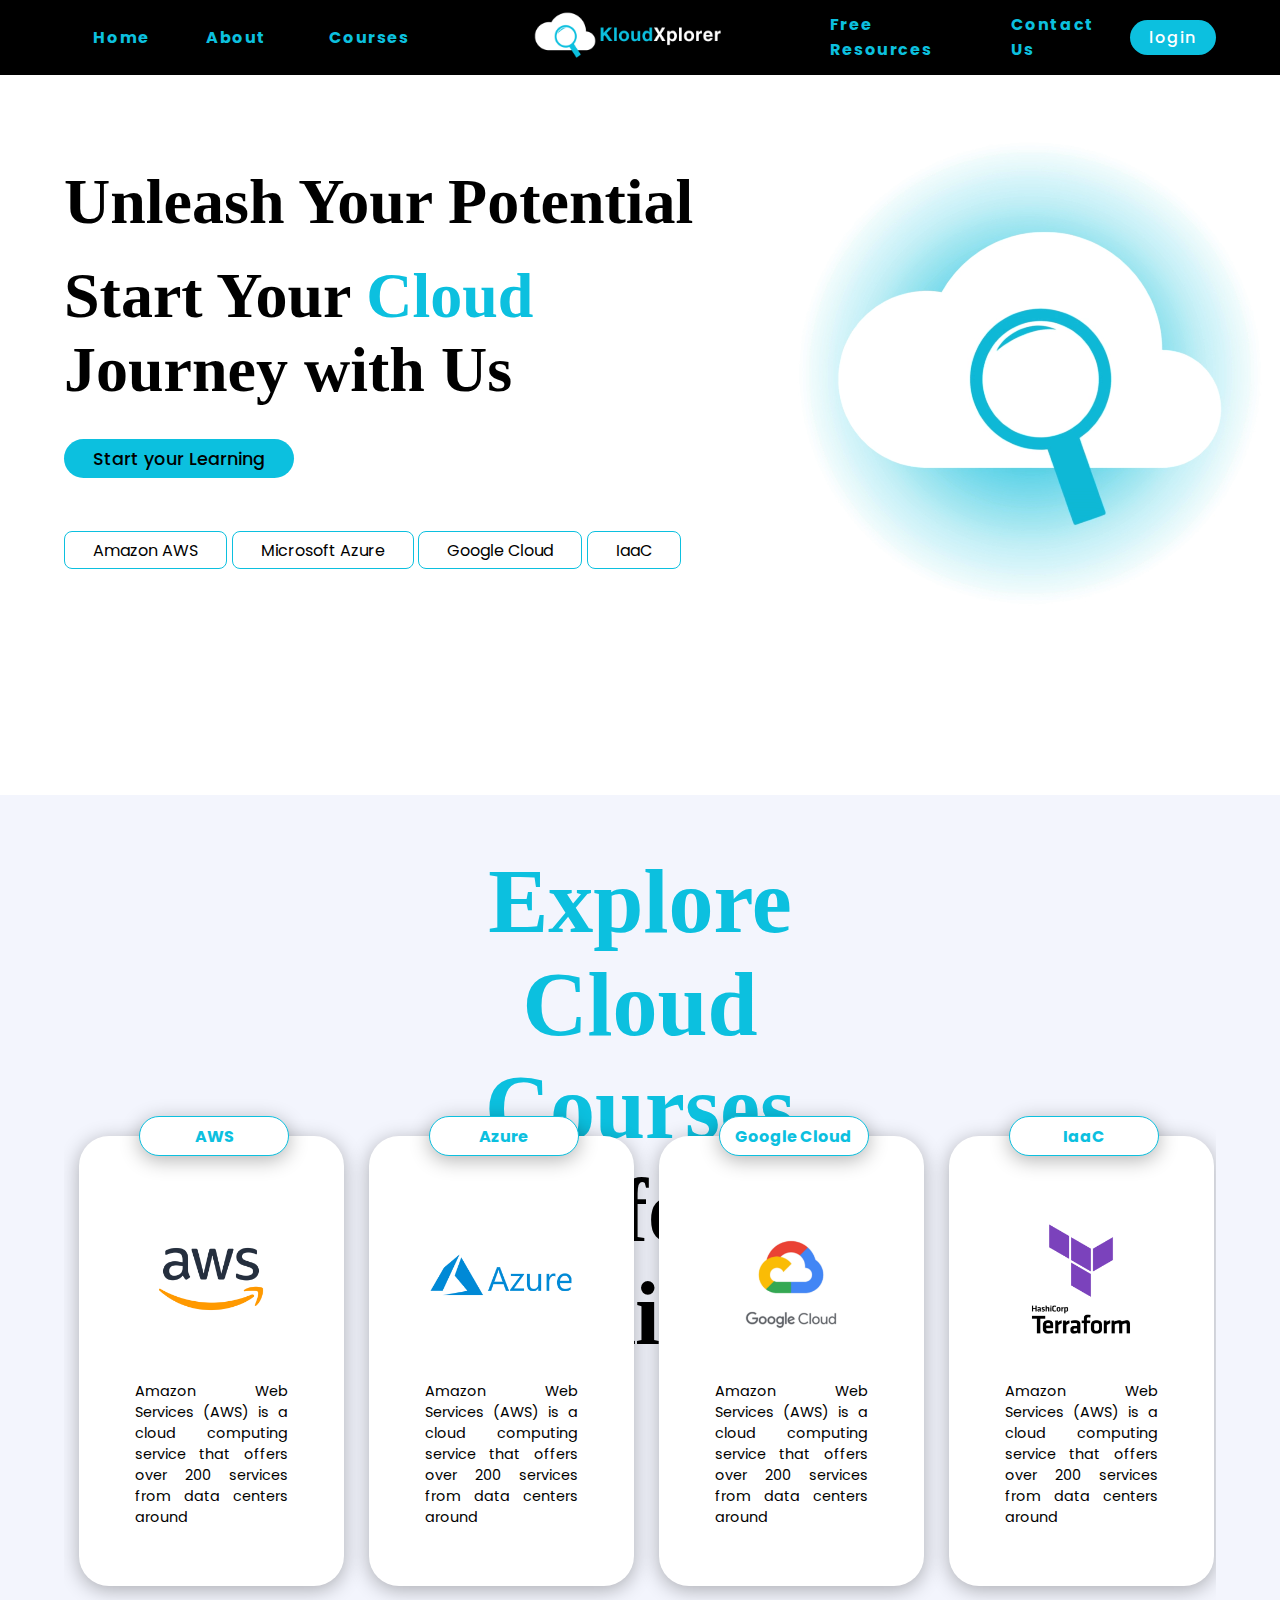
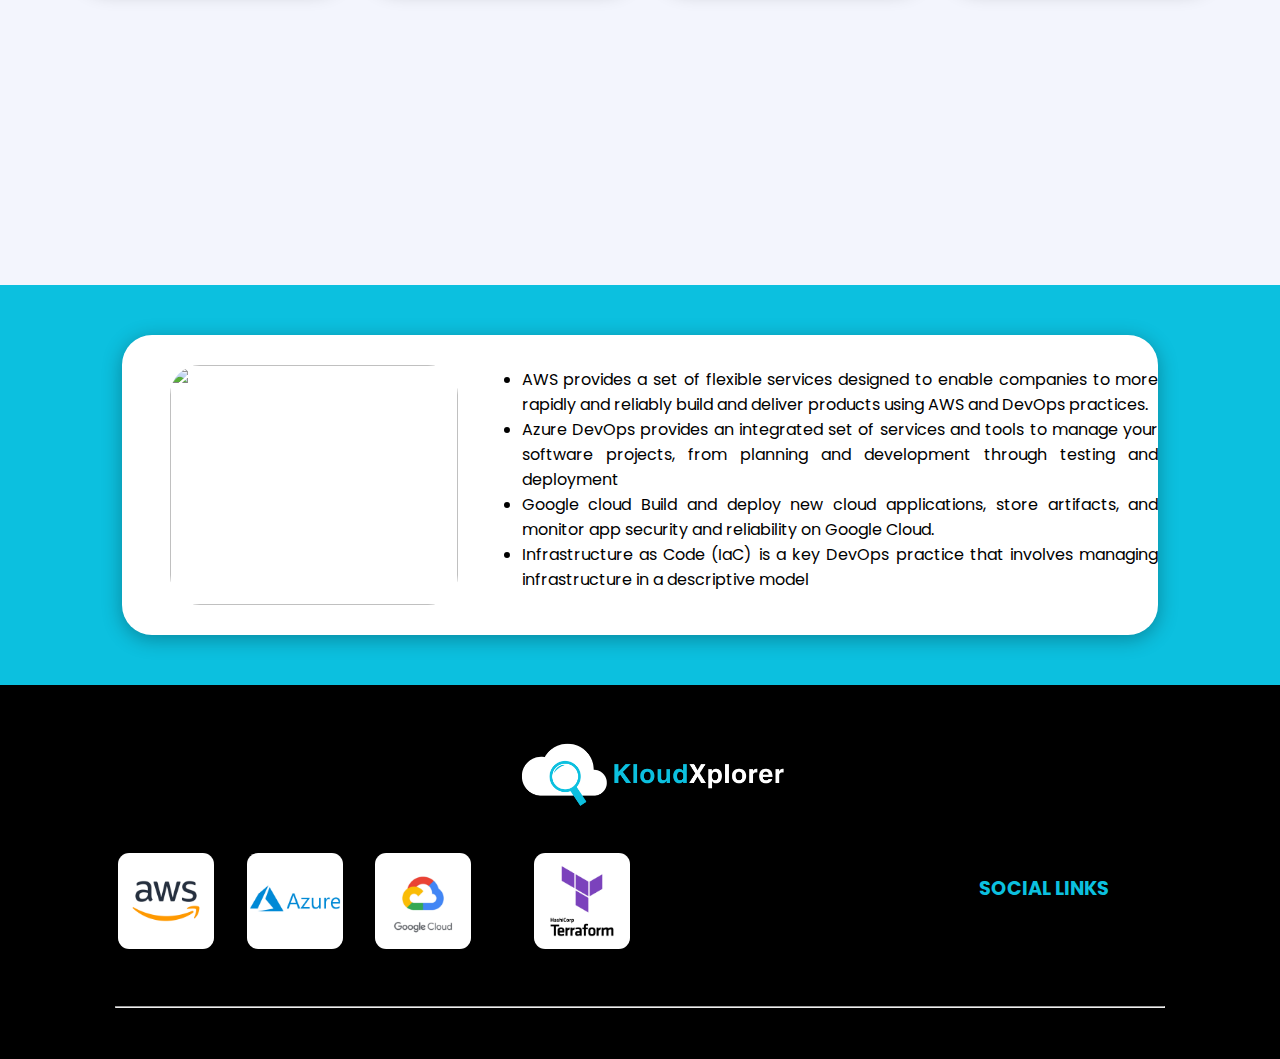
==== commit 2326f549: "Modified" ====
--- a/index.html
+++ b/index.html
@@ -15,7 +15,7 @@
     <link href="https://fonts.googleapis.com/css2?family=Inter:wght@100..900&family=Poppins&family=Sansita:ital@1&display=swap" rel="stylesheet">
 </head>
 <body>
-    <header class="header" id="navbar">
+    <header class="header">
         <nav class="nav">
             <section class="first">
                <div class="home">
@@ -119,28 +119,12 @@
             <div><a class="anchorhome" href="./contact.html" > Contact</a> </div>
         </div>
     </header>
-    <div style="width: 100%; height: 3px; background-color: #0cc0df;"></div>
-
-
-    <!-- <script>
-        function changeBg(){
-            var navbar = document.getElementById('navbar');
-            var scrollValue = window.scrollY;
-            if(scrollValue<540){
-                navbar.classList.remove('bgcolor')
-            }else{
-                navbar.classList.add('bgcolor');
-            }
-        }
-
-        window.addEventListener('scroll',changeBg);
-    </script> -->
 
 
    <!-- main section -->
    <main class="mainCont" >
     <section class="left">
-        <h1>Unleash Your Potential: </h1>
+        <h1>Unleash Your Potential </h1>
         <h1 style="width: 550px; margin-top: 20px;">Start Your <span style="color: #0cc0df;">Cloud</span> Journey with Us</h1>
         <section class="startlearning"><h6 class="h1tagnew2"><a class="anchorlearn" href="./courses.html">Start your Learning <i class="fa-solid fa-arrow-right"></i></a></h6></section>
         <section class="buttonCont" >
@@ -201,7 +185,7 @@
       </div>
       <div class="card">
             <div class="bar">IaaC</div>
-            <div class="img_cont"><img class="cardimg3" src="./assets/Iaac.png" alt=""></div>
+            <div class="img_cont"><img class="cardimg4" src="./assets/Iaac.png" alt=""></div>
             <div class="carddiv1" >Amazon Web Services (AWS) is a cloud computing service that offers over 200 services from data centers around  </div>
       </div>
       <div class="card">
@@ -219,9 +203,8 @@
             <i class="fa-solid fa-angle-right"></i>
         </div>
     </section>
-
-
     <!-- second main section -->
+
     <section class="secondmain"><div class="subsecard"> <img src="https://t4.ftcdn.net/jpg/03/96/98/33/360_F_396983381_AcuGFHQbNn7D9eercXFpOecN7d7B5F66.jpg" alt="">
     <ul>
         <li>AWS provides a set of flexible services designed to enable companies to more rapidly and reliably build and deliver products using AWS and DevOps practices.</li>
@@ -238,7 +221,7 @@
 
 
      <!-- Footer  -->
-    <section class="footerContainer">
+     <section class="footerContainer">
         <div class="projectlogo">
             <div class="footerLogo">
                 <img class="logoimg" src="./assets/logo2.png" alt="logo">
@@ -249,57 +232,108 @@
             <section class="col">
                 <h1>SOCIAL LINKS</h1>
                 <div class="socialMedia">
-                    <div title="linkedin" ><a  href="https://www.google.com/search?q=linkedin+-in+login&sca_esv=a037c01116b240b0&rlz=1C1DVJR_enIN830IN830&ei=g0QnZq-rHrXhse" ><i id="linkedin" class="fa-brands fa-linkedin-in" "></i></a></div>
-                    <div title="Instagram"> <a  href="https://www.instagram.com/"><i id="Instagram" class="fa-brands fa-instagram"></i></a></div>
-                    <div title="Twitter"> <a  href="https://twitter.com/i/flow/login"><i id="Twitter" class="fa-brands fa-twitter"></i></a></div>
-                    <div title="Youtube"> <a  href="https://www.youtube.com/"><i id="Youtube" class="fa-brands fa-youtube"></i></a></div>
-                    <div title="Facebook"> <a  href="https://en-gb.facebook.com/"><i id="Facebook" class="fa-brands fa-facebook-f"></i></a></div>
+                    <div title="linkedin"><a  href="https://www.google.com/search?q=linkedin+-in+login&sca_esv=a037c01116b240b0&rlz=1C1DVJR_enIN830IN830&ei=g0QnZq-rHrXhse" ><i class="fa-brands fa-linkedin-in" style="color: white;"></i></a></div>
+                    <div title="Instagram"> <a  href="https://www.instagram.com/"><i class="fa-brands fa-instagram" style="color: white;"></i></a></div>
+                    <div title="Twitter"> <a  href="https://twitter.com/i/flow/login"><i class="fa-brands fa-twitter" style="color: white;"></i></a></div>
+                    <div title="Youtube"> <a  href="https://www.youtube.com/"><i class="fa-brands fa-youtube" style="color: white;"></i></a></div>
+                    <div title="Facebook"> <a  href="https://en-gb.facebook.com/"><i class="fa-brands fa-facebook-f" style="color: white;"></i></a></div>
                 </div> </section>
         </section>
 
         <section class="footerListContainer">
-                
+                <!-- <section class="col">
+                    <h1 class="kloudh1">ABOUT KloudXplorer</h1>
+                    <ul>
+                        <li>Who We Are</li>
+                        <li>Blogs</li>
+                        <li>Contact Us</li>
+                    </ul>
+                </section>
+                <section class="col">
+                    <h1 class="kloudh1">Amazon AWS</h1>
+                    <ul>
+                        <li>Who We Are</li>
+                        <li>Blog</li>
+                        <li>Work With Us</li>
+                        <li>Investor Relations</li>
+                        <li>Report Fraud</li>
+                    </ul>
+                </section>
+                <section class="col">
+                    <h1 class="kloudh1">Microsoft Azure</h1>
+                    <ul>
+                        <li>Who We Are</li>
+                        <li>Blog</li>
+                    </ul>
+                </section>
+                <section class="col">
+                    <h1 class="kloudh1"> Google Cloud</h1>
+                    <ul>
+                        <li>Who We Are</li>
+                        <li>Blog</li>
+                        <li>Work With Us</li>
+                        <li>Investor Relations</li>
+                    </ul>
+                </section>
+                <section class="col">
+                    <h1 class="kloudh1">Iaac</h1>
+                    <ul>
+                        <li>Who We Are</li>
+                        <li>Blog</li>
+                        <li>Work With Us</li>
+                        <li>Investor Relations</li>
+                    </ul>
+                </section>
+    
+        </section> -->
         <!-- All the logos -->
         
-            <div class="img_cont" > <a href="" class="img_cont_anchor1"><img class="cardimg1" src="./assets/aws_logo.png" alt="" ></a></div>
-            <div class="img_cont"> <a href="" class="img_cont_anchor2"><img  class="cardimg2" src="./assets/azure_logo.png" alt=""></a></div>
-            <div class="img_cont"> <a href="" class="img_cont_anchor3"><img class="cardimg3" src="./assets/gcp_logo.png" alt="" ></a></div>
-            <div class="img_cont"> <a href="" class="img_cont_anchor4"><img class="cardimg4" src="./assets/Iaac.png" alt="" ></a></div>                    
-        </section>
-        <br>  <br>
+<div class="img_cont"> <a href="" class="img_cont_anchor1"><img class="cardimg1" src="./assets/aws_logo.png" alt="" ></a></div>
+<div class="img_cont"> <a href="" class="img_cont_anchor2"><img  class="cardimg2" src="./assets/azure_logo.png" alt=""></a></div>
+<div class="img_cont"> <a href="" class="img_cont_anchor3"><img class="cardimg3" src="./assets/gcp_logo.png" alt="" ></a></div>
+ <div class="img_cont"> <a href="" class="img_cont_anchor4"><img class="cardimg4" src="./assets/Iaac.png" alt="" ></a></div>                    
+
+
+
+        </section>
+      <br>  <br>
         <hr>
         <div class="lastPara">
-            <p>By continuing past this page, you agree to our Terms of services, cookies Policy, Privarcy Policy and content Policies. All trademarks are prepared of their respective owner. 2008-2024 Privarcy Policy and content Policies. </p>
+            <p> </p>
         </div>
     </section>
 
 
 
-<!-- carousel Movement -->
+
+
+
+
     <script>
         const carousel = document.querySelector('.carousel');
-        const carouselInner = document.querySelector('.cardCont');
-        const prevBtn = document.querySelector('.prev-btn');
-        const nextBtn = document.querySelector('.next-btn');
-
-        let index = 0;
-
-        nextBtn.addEventListener('click', () => {
-        index = Math.min(index + 1, carouselInner.children.length - 1);
-        updateCarousel();
-        });
-
-        prevBtn.addEventListener('click', () => {
-        index = Math.max(index - 1, 0);
-        updateCarousel();
-        });
-
-        function updateCarousel() {
-        const itemWidth = carouselInner.children[0].offsetWidth;
-        const offset = -index * (itemWidth + 10); // 10 is the margin-right from CSS
-        carouselInner.style.transform = `translateX(${offset}px)`;
-        }
-    </script>
+const carouselInner = document.querySelector('.cardCont');
+const prevBtn = document.querySelector('.prev-btn');
+const nextBtn = document.querySelector('.next-btn');
+
+let index = 0;
+
+nextBtn.addEventListener('click', () => {
+  index = Math.min(index + 1, carouselInner.children.length - 1);
+  updateCarousel();
+});
+
+prevBtn.addEventListener('click', () => {
+  index = Math.max(index - 1, 0);
+  updateCarousel();
+});
+
+function updateCarousel() {
+  const itemWidth = carouselInner.children[0].offsetWidth;
+  const offset = -index * (itemWidth + 10); // 10 is the margin-right from CSS
+  carouselInner.style.transform = `translateX(${offset}px)`;
+}
+
+      </script>
     
 </body>
 </html>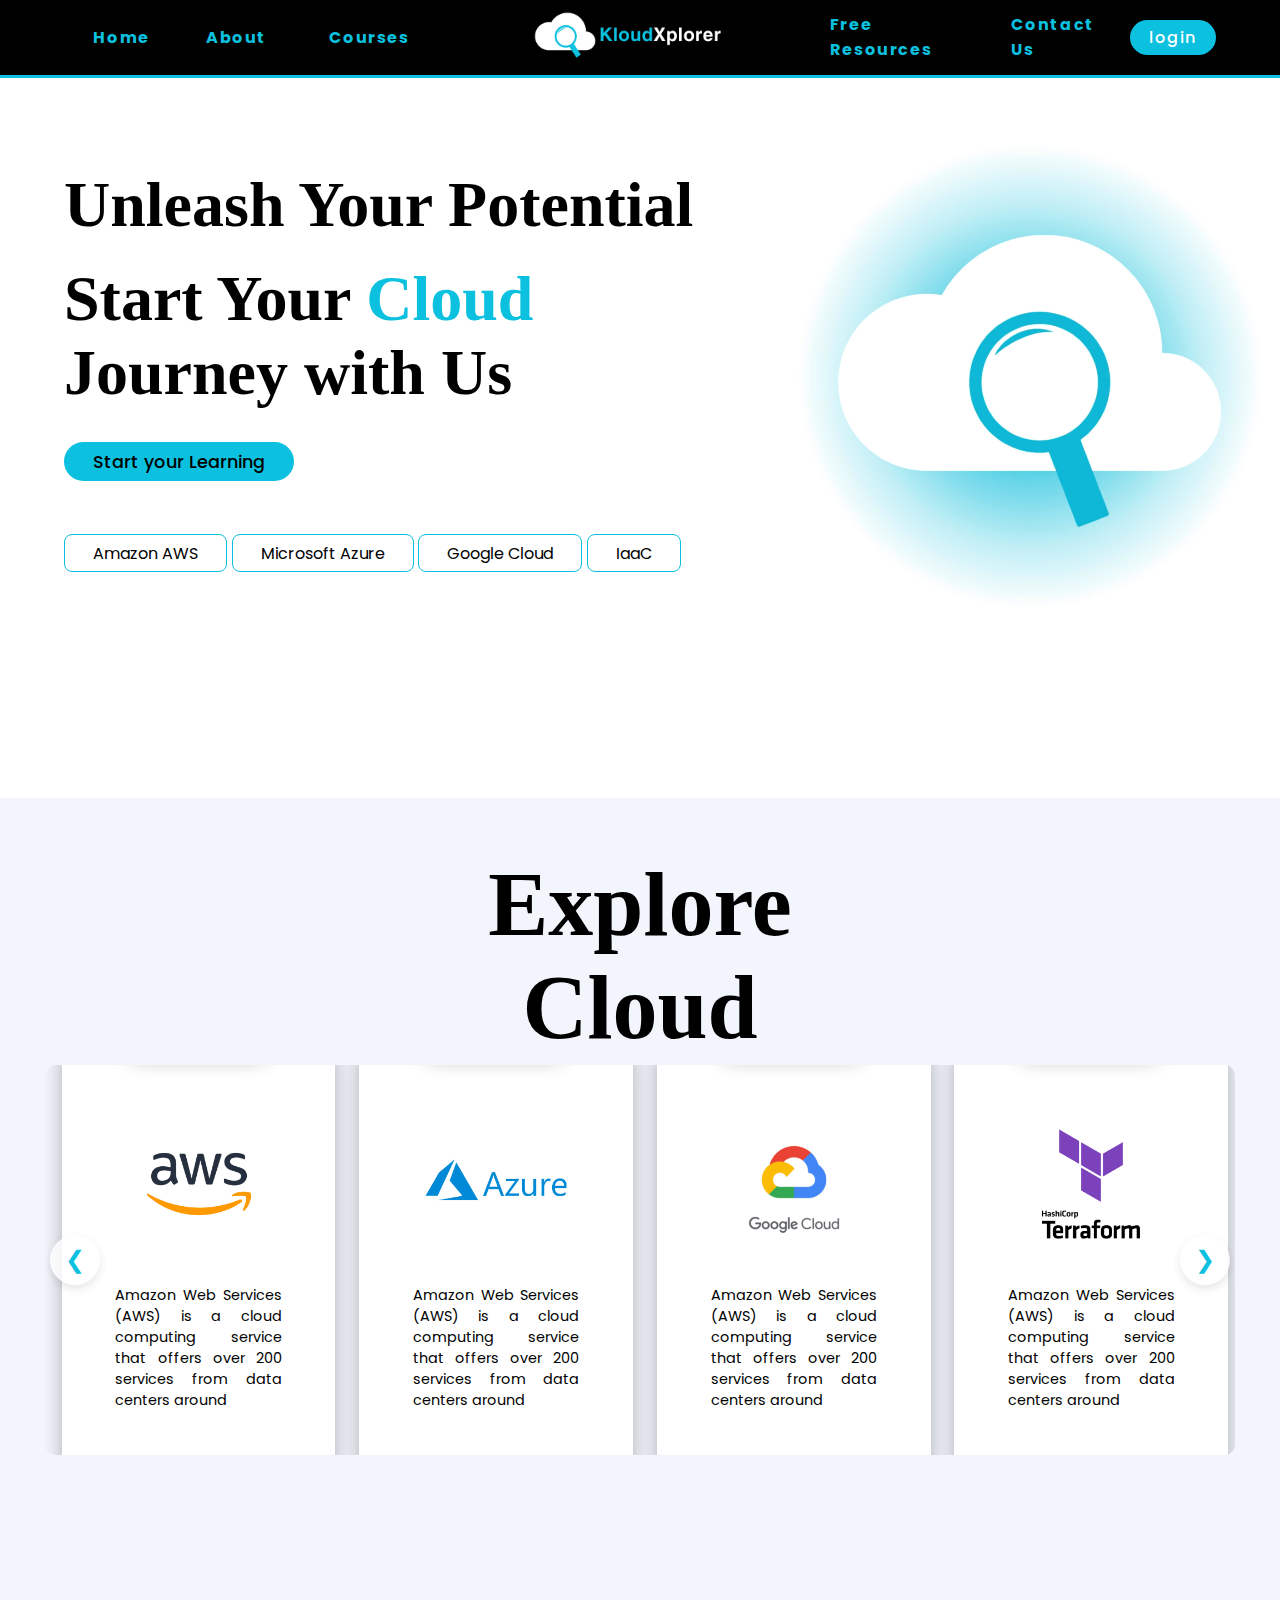
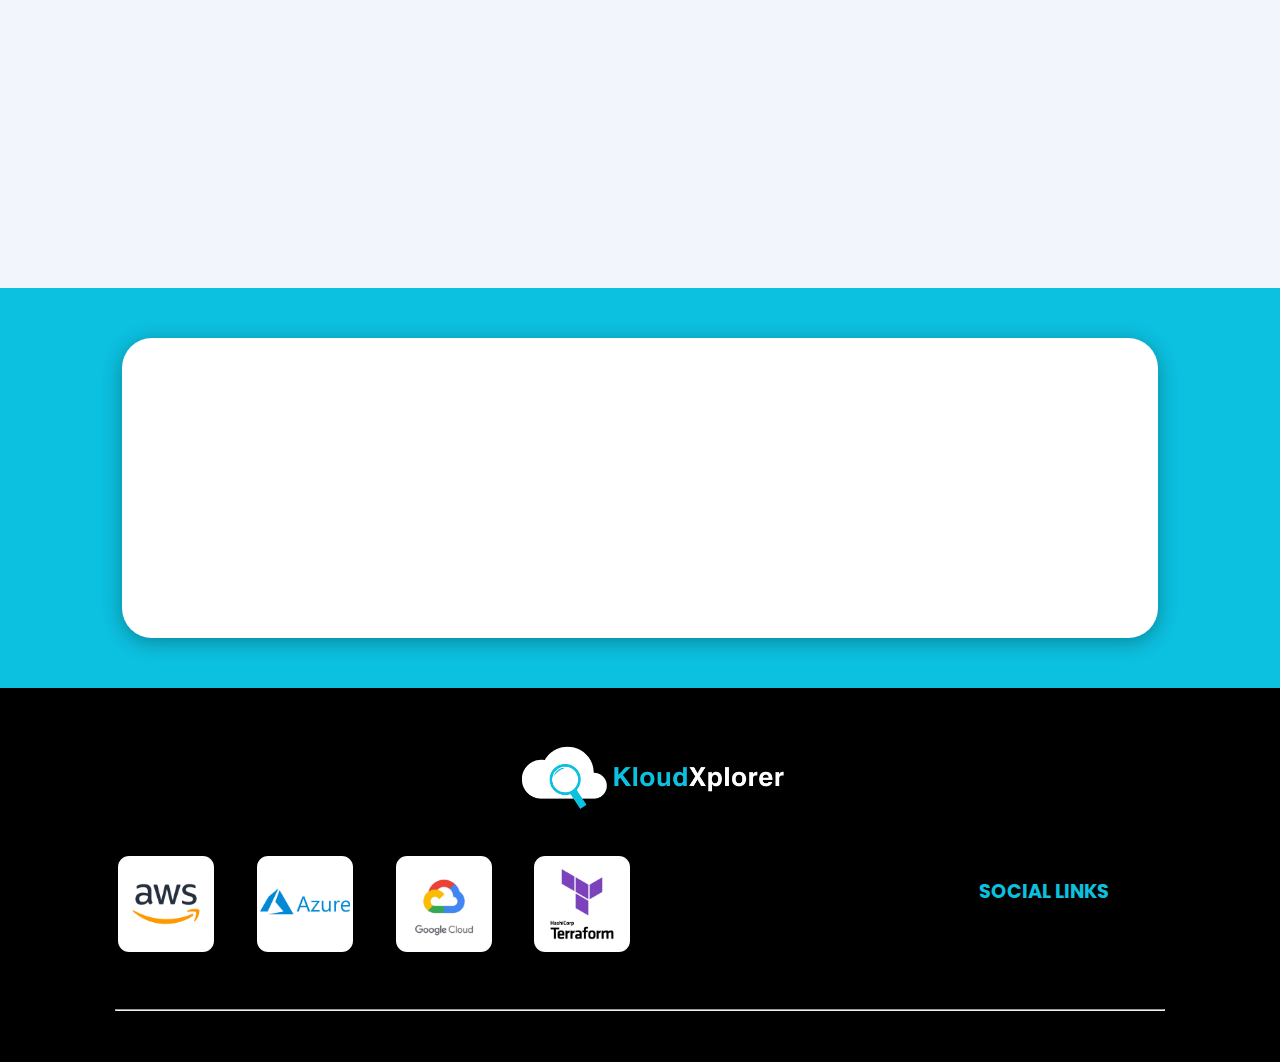
==== commit 232835b0: "Carousel modified" ====
--- a/index.html
+++ b/index.html
@@ -15,7 +15,7 @@
     <link href="https://fonts.googleapis.com/css2?family=Inter:wght@100..900&family=Poppins&family=Sansita:ital@1&display=swap" rel="stylesheet">
 </head>
 <body>
-    <header class="header">
+    <header class="header" id="navbar">
         <nav class="nav">
             <section class="first">
                <div class="home">
@@ -119,6 +119,22 @@
             <div><a class="anchorhome" href="./contact.html" > Contact</a> </div>
         </div>
     </header>
+    <div style="width: 100%; height: 3px; background-color: #0cc0df;"></div>
+
+
+    <!-- <script>
+        function changeBg(){
+            var navbar = document.getElementById('navbar');
+            var scrollValue = window.scrollY;
+            if(scrollValue<540){
+                navbar.classList.remove('bgcolor')
+            }else{
+                navbar.classList.add('bgcolor');
+            }
+        }
+
+        window.addEventListener('scroll',changeBg);
+    </script> -->
 
 
    <!-- main section -->
@@ -146,155 +162,137 @@
             <h1 class="firstline">Explore Cloud Courses</h1>
             <h1 class="secondline">for effective upskilling</h1>
         </section>
-        <section class="carousel">
-            <section class="cardCont">
-                <div class="card">
-                    <div class="bar">AWS</div>
-                    <div class="img_cont"> <img class="cardimg1" src="./assets/aws_logo.png" alt="" ></div>
-                    <div class="carddiv1" >Amazon Web Services (AWS) is a cloud computing service that offers over 200 services from data centers around </div>
-              </div>
-              <div class="card">
-                    <div class="bar">Azure</div>
-                    <div class="img_cont"><img  class="cardimg2" src="./assets/azure_logo.png" alt=""></div>
-                    <div class="carddiv1" >Amazon Web Services (AWS) is a cloud computing service that offers over 200 services from data centers around  </div>
-              </div>
-              <div class="card">
-                    <div class="bar">Google Cloud</div>
-                    <div class="img_cont"><img class="cardimg3" src="./assets/gcp_logo.png" alt=""></div>
-                    <div class="carddiv1" >Amazon Web Services (AWS) is a cloud computing service that offers over 200 services from data centers around  </div>
-              </div>
-              <div class="card">
-                    <div class="bar">IaaC</div>
-                    <div class="img_cont"><img class="cardimg3" src="./assets/Iaac.png" alt=""></div>
-                    <div class="carddiv1" >Amazon Web Services (AWS) is a cloud computing service that offers over 200 services from data centers around  </div>
-              </div>
-              <div class="card">
-                <div class="bar">Azure</div>
-                <div class="img_cont"><img  class="cardimg2" src="./assets/azure_logo.png" alt=""></div>
-                <div class="carddiv1" >Amazon Web Services (AWS) is a cloud computing service that offers over 200 services from data centers around  </div>
-          </div>
-          <div class="card">
-            <div class="bar">Azure</div>
-            <div class="img_cont"><img  class="cardimg2" src="./assets/azure_logo.png" alt=""></div>
-            <div class="carddiv1" >Amazon Web Services (AWS) is a cloud computing service that offers over 200 services from data centers around  </div>
-      </div>
-      <div class="card">
-            <div class="bar">Google Cloud</div>
-            <div class="img_cont"><img class="cardimg3" src="./assets/gcp_logo.png" alt=""></div>
-            <div class="carddiv1" >Amazon Web Services (AWS) is a cloud computing service that offers over 200 services from data centers around  </div>
-      </div>
-      <div class="card">
-            <div class="bar">IaaC</div>
-            <div class="img_cont"><img class="cardimg4" src="./assets/Iaac.png" alt=""></div>
-            <div class="carddiv1" >Amazon Web Services (AWS) is a cloud computing service that offers over 200 services from data centers around  </div>
-      </div>
-      <div class="card">
-        <div class="bar">Azure</div>
-        <div class="img_cont"><img  class="cardimg2" src="./assets/azure_logo.png" alt=""></div>
-        <div class="carddiv1" >Amazon Web Services (AWS) is a cloud computing service that offers over 200 services from data centers around  </div>
-  </div>
-            </section>
-           
-        </section>
-        <div class="prev-btn">
-            <i class="fa-solid fa-angle-left"></i>
-        </div>
-        <div class="next-btn" >
-            <i class="fa-solid fa-angle-right"></i>
-        </div>
-    </section>
+
+        <!-- New card code  -->
+
+       <div class="carousel">
+        <button class="carousel-button left" onclick="moveLeft()">&#10094;</button>
+        <div class="carousel-inner">
+            <div class="carousel-item active">
+                <div class="cardCont">
+                    <div class="card">
+                        <div class="bar">AWS</div>
+                        <div class="img_cont"> <img class="cardimg1" src="./assets/aws_logo.png" alt="" ></div>
+                        <div class="carddiv1" >Amazon Web Services (AWS) is a cloud computing service that offers over 200 services from data centers around </div>
+                  </div>
+                  <div class="card">
+                        <div class="bar">Azure</div>
+                        <div class="img_cont"><img  class="cardimg2" src="./assets/azure_logo.png" alt=""></div>
+                        <div class="carddiv1" >Amazon Web Services (AWS) is a cloud computing service that offers over 200 services from data centers around  </div>
+                  </div>
+                  <div class="card">
+                        <div class="bar">Google Cloud</div>
+                        <div class="img_cont"><img class="cardimg3" src="./assets/gcp_logo.png" alt=""></div>
+                        <div class="carddiv1" >Amazon Web Services (AWS) is a cloud computing service that offers over 200 services from data centers around  </div>
+                  </div>
+                  <div class="card">
+                        <div class="bar">IaaC</div>
+                        <div class="img_cont"><img class="cardimg3" src="./assets/Iaac.png" alt=""></div>
+                        <div class="carddiv1" >Amazon Web Services (AWS) is a cloud computing service that offers over 200 services from data centers around  </div>
+                  </div>
+                </div>
+            </div>
+            <div class="carousel-item">
+                <div class="cardCont">
+                    <div class="card">
+                        <div class="bar">AWS</div>
+                        <div class="img_cont"> <img class="cardimg1" src="./assets/aws_logo.png" alt="" ></div>
+                        <div class="carddiv1" >Amazon Web Services (AWS) is a cloud computing service that offers over 200 services from data centers around </div>
+                  </div>
+                  <div class="card">
+                        <div class="bar">Azure</div>
+                        <div class="img_cont"><img  class="cardimg2" src="./assets/azure_logo.png" alt=""></div>
+                        <div class="carddiv1" >Amazon Web Services (AWS) is a cloud computing service that offers over 200 services from data centers around  </div>
+                  </div>
+                  <div class="card">
+                        <div class="bar">Google Cloud</div>
+                        <div class="img_cont"><img class="cardimg3" src="./assets/gcp_logo.png" alt=""></div>
+                        <div class="carddiv1" >Amazon Web Services (AWS) is a cloud computing service that offers over 200 services from data centers around  </div>
+                  </div>
+                  <div class="card">
+                        <div class="bar">IaaC</div>
+                        <div class="img_cont"><img class="cardimg3" src="./assets/Iaac.png" alt=""></div>
+                        <div class="carddiv1" >Amazon Web Services (AWS) is a cloud computing service that offers over 200 services from data centers around  </div>
+                  </div>
+                </div>
+            </div>
+            <div class="carousel-item">
+                <div class="cardCont">
+                    <div class="card">
+                        <div class="bar">AWS</div>
+                        <div class="img_cont"> <img class="cardimg1" src="./assets/aws_logo.png" alt="" ></div>
+                        <div class="carddiv1" >Amazon Web Services (AWS) is a cloud computing service that offers over 200 services from data centers around </div>
+                  </div>
+                  <div class="card">
+                        <div class="bar">Azure</div>
+                        <div class="img_cont"><img  class="cardimg2" src="./assets/azure_logo.png" alt=""></div>
+                        <div class="carddiv1" >Amazon Web Services (AWS) is a cloud computing service that offers over 200 services from data centers around  </div>
+                  </div>
+                  <div class="card">
+                        <div class="bar">Google Cloud</div>
+                        <div class="img_cont"><img class="cardimg3" src="./assets/gcp_logo.png" alt=""></div>
+                        <div class="carddiv1" >Amazon Web Services (AWS) is a cloud computing service that offers over 200 services from data centers around  </div>
+                  </div>
+                  <div class="card">
+                        <div class="bar">IaaC</div>
+                        <div class="img_cont"><img class="cardimg3" src="./assets/Iaac.png" alt=""></div>
+                        <div class="carddiv1" >Amazon Web Services (AWS) is a cloud computing service that offers over 200 services from data centers around  </div>
+                  </div>
+                </div>
+            </div>
+        </div>
+        <button class="carousel-button right" onclick="moveRight()">&#10095;</button>
+    </div>
+
+        <!-- New card code  -->
+
+
+
+       
+    </section>
+
+
     <!-- second main section -->
-
-    <section class="secondmain"><div class="subsecard"> <img src="https://t4.ftcdn.net/jpg/03/96/98/33/360_F_396983381_AcuGFHQbNn7D9eercXFpOecN7d7B5F66.jpg" alt="">
-    <ul>
-        <li>AWS provides a set of flexible services designed to enable companies to more rapidly and reliably build and deliver products using AWS and DevOps practices.</li>
-        <li>Azure DevOps provides an integrated set of services and tools to manage your software projects, from planning and development through testing and deployment</li>
-        <li> Google cloud Build and deploy new cloud applications, store artifacts, and monitor app security and reliability on Google Cloud.</li>
-        <li>Infrastructure as Code (IaC) is a key DevOps practice that involves managing infrastructure in a descriptive model</li>
-
-
-    </ul>
-    
-    
-    </div></section>
+    <section class="secondmain">
+        <div class="subsecard"> 
+            <!-- <img src="https://t4.ftcdn.net/jpg/03/96/98/33/360_F_396983381_AcuGFHQbNn7D9eercXFpOecN7d7B5F66.jpg" alt="">
+            <ul>
+                <li>AWS provides a set of flexible services designed to enable companies to more rapidly and reliably build and deliver products using AWS and DevOps practices.</li>
+                <li>Azure DevOps provides an integrated set of services and tools to manage your software projects, from planning and development through testing and deployment</li>
+                <li> Google cloud Build and deploy new cloud applications, store artifacts, and monitor app security and reliability on Google Cloud.</li>
+                <li>Infrastructure as Code (IaC) is a key DevOps practice that involves managing infrastructure in a descriptive model</li>
+            </ul> -->
+        </div>
+    </section>
 
 
 
      <!-- Footer  -->
-     <section class="footerContainer">
+    <section class="footerContainer">
         <div class="projectlogo">
             <div class="footerLogo">
                 <img class="logoimg" src="./assets/logo2.png" alt="logo">
             </div>
         </div>
-        <section class="Container">
-           
+        <section class="Container"> 
             <section class="col">
                 <h1>SOCIAL LINKS</h1>
                 <div class="socialMedia">
-                    <div title="linkedin"><a  href="https://www.google.com/search?q=linkedin+-in+login&sca_esv=a037c01116b240b0&rlz=1C1DVJR_enIN830IN830&ei=g0QnZq-rHrXhse" ><i class="fa-brands fa-linkedin-in" style="color: white;"></i></a></div>
-                    <div title="Instagram"> <a  href="https://www.instagram.com/"><i class="fa-brands fa-instagram" style="color: white;"></i></a></div>
-                    <div title="Twitter"> <a  href="https://twitter.com/i/flow/login"><i class="fa-brands fa-twitter" style="color: white;"></i></a></div>
-                    <div title="Youtube"> <a  href="https://www.youtube.com/"><i class="fa-brands fa-youtube" style="color: white;"></i></a></div>
-                    <div title="Facebook"> <a  href="https://en-gb.facebook.com/"><i class="fa-brands fa-facebook-f" style="color: white;"></i></a></div>
-                </div> </section>
+                    <div title="linkedin"><a  href="https://www.google.com/search?q=linkedin+-in+login&sca_esv=a037c01116b240b0&rlz=1C1DVJR_enIN830IN830&ei=g0QnZq-rHrXhse"  ><i id="linkedin" class="fa-brands fa-linkedin-in"></i></a></div>
+                    <div title="Instagram"> <a  href="https://www.instagram.com/"><i class="fa-brands fa-instagram" id="Instagram"></i></a></div>
+                    <div title="Twitter"> <a  href="https://twitter.com/i/flow/login"><i class="fa-brands fa-twitter" id="Twitter"></i></a></div>
+                    <div title="Youtube"> <a  href="https://www.youtube.com/"><i class="fa-brands fa-youtube" id="Youtube"></i></a></div>
+                    <div title="Facebook"> <a  href="https://en-gb.facebook.com/"><i class="fa-brands fa-facebook-f" id="Facebook"></i></a></div>
+                </div> 
+            </section>
         </section>
 
-        <section class="footerListContainer">
-                <!-- <section class="col">
-                    <h1 class="kloudh1">ABOUT KloudXplorer</h1>
-                    <ul>
-                        <li>Who We Are</li>
-                        <li>Blogs</li>
-                        <li>Contact Us</li>
-                    </ul>
-                </section>
-                <section class="col">
-                    <h1 class="kloudh1">Amazon AWS</h1>
-                    <ul>
-                        <li>Who We Are</li>
-                        <li>Blog</li>
-                        <li>Work With Us</li>
-                        <li>Investor Relations</li>
-                        <li>Report Fraud</li>
-                    </ul>
-                </section>
-                <section class="col">
-                    <h1 class="kloudh1">Microsoft Azure</h1>
-                    <ul>
-                        <li>Who We Are</li>
-                        <li>Blog</li>
-                    </ul>
-                </section>
-                <section class="col">
-                    <h1 class="kloudh1"> Google Cloud</h1>
-                    <ul>
-                        <li>Who We Are</li>
-                        <li>Blog</li>
-                        <li>Work With Us</li>
-                        <li>Investor Relations</li>
-                    </ul>
-                </section>
-                <section class="col">
-                    <h1 class="kloudh1">Iaac</h1>
-                    <ul>
-                        <li>Who We Are</li>
-                        <li>Blog</li>
-                        <li>Work With Us</li>
-                        <li>Investor Relations</li>
-                    </ul>
-                </section>
-    
-        </section> -->
+        <section class="footerListContainer">      
         <!-- All the logos -->
-        
-<div class="img_cont"> <a href="" class="img_cont_anchor1"><img class="cardimg1" src="./assets/aws_logo.png" alt="" ></a></div>
-<div class="img_cont"> <a href="" class="img_cont_anchor2"><img  class="cardimg2" src="./assets/azure_logo.png" alt=""></a></div>
-<div class="img_cont"> <a href="" class="img_cont_anchor3"><img class="cardimg3" src="./assets/gcp_logo.png" alt="" ></a></div>
- <div class="img_cont"> <a href="" class="img_cont_anchor4"><img class="cardimg4" src="./assets/Iaac.png" alt="" ></a></div>                    
-
-
-
+            <div class="img_cont"> <a href="" class="img_cont_anchor1"><img class="cardimg1" src="./assets/aws_logo.png" alt="" ></a></div>
+            <div class="img_cont"> <a href="" class="img_cont_anchor2"><img  class="cardimg2" src="./assets/azure_logo.png" alt=""></a></div>
+            <div class="img_cont"> <a href="" class="img_cont_anchor3"><img class="cardimg3" src="./assets/gcp_logo.png" alt="" ></a></div>
+            <div class="img_cont"> <a href="" class="img_cont_anchor3"><img class="cardimg3" src="./assets/Iaac.png" alt="" ></a></div>
         </section>
       <br>  <br>
         <hr>
@@ -305,35 +303,27 @@
 
 
 
-
-
-
-
-    <script>
-        const carousel = document.querySelector('.carousel');
-const carouselInner = document.querySelector('.cardCont');
-const prevBtn = document.querySelector('.prev-btn');
-const nextBtn = document.querySelector('.next-btn');
-
-let index = 0;
-
-nextBtn.addEventListener('click', () => {
-  index = Math.min(index + 1, carouselInner.children.length - 1);
-  updateCarousel();
-});
-
-prevBtn.addEventListener('click', () => {
-  index = Math.max(index - 1, 0);
-  updateCarousel();
-});
-
-function updateCarousel() {
-  const itemWidth = carouselInner.children[0].offsetWidth;
-  const offset = -index * (itemWidth + 10); // 10 is the margin-right from CSS
-  carouselInner.style.transform = `translateX(${offset}px)`;
-}
-
-      </script>
+<!-- carousel Movement -->
+<script>
+    let index = 0;
+
+    function moveRight() {
+        const slides = document.querySelectorAll('.carousel-item');
+        slides[index].classList.remove('active');
+        index = (index + 1) % slides.length;
+        slides[index].classList.add('active');
+        document.querySelector('.carousel-inner').style.transform = `translateX(-${index * 100}%)`;
+    }
+
+    function moveLeft() {
+        const slides = document.querySelectorAll('.carousel-item');
+        slides[index].classList.remove('active');
+        index = (index - 1 + slides.length) % slides.length;
+        slides[index].classList.add('active');
+        document.querySelector('.carousel-inner').style.transform = `translateX(-${index * 100}%)`;
+    }
+
+</script>
     
 </body>
 </html>--- a/css/index.css
+++ b/css/index.css
@@ -535,7 +535,6 @@
 
 /* main */
 
-
 .mainCont{
     width: 90%;
     height: 70vh;
@@ -627,54 +626,50 @@
 }
 
 
-.prev-btn,
-.next-btn {
-  position: absolute;
-  top: 163vh;
-  transform: translateY(-50%);
-  font-size: 2.5rem;
-  border-color: white;
-  color: #0cc0df;
-}
-
-.prev-btn {
-  left: 50px;
-}
-
-.next-btn {
-  right: 50px;
-}
-
-
-.firstline{
-    color: #0cc0df;
-}
-
-.cardCont{
-    height: 90%;
-    width: 100%;
-  display: flex;
-  align-items: center;
-  justify-content: space-between;
-  transition: transform 0.5s ease;
-}
 .carousel {
-    width: 90%;
+    position: relative;
+    width: 100%;
+    max-width: 93%;
     margin: auto;
-    height: 62vh;
+    margin-top: -20px;
     overflow: hidden;
-    position: relative;
-    display: flex;
-    align-items: center;
-    justify-content: center;
-  }
-
+    border-radius: 10px;
+    /* box-shadow: 0 4px 8px rgba(0, 0, 0, 0.1); */
+    background-color: #F3F5FD;
+    display: flex;
+    align-items: center;
+}
+
+.carousel-inner {
+    display: flex;
+    background-color: #F3F5FD;
+    transition: transform 0.5s ease;
+    width: 100%;
+}
+
+.carousel-item {
+    min-width: 100%;
+    transition: transform 0.5s ease;
+}
+
+.cardCont {
+    width: 100%;
+    height: 390px;
+    display: flex;
+    justify-content: space-around;
+    align-items: center;
+    background-color: #F3F5FD;
+    border-radius: 10px;
+    /* box-shadow: 0 4px 8px rgba(0, 0, 0, 0.1); */
+    font-size: 24px;
+}
 .cardCont .card{
     margin-left: 15px;
     width: 23%; 
-  height: 100%;
-  flex: 0 0 auto;
-  margin-right: 10px;
+    height: 100%;
+    flex: 0 0 auto;
+    margin-right: 5px;
+    /* margin-left:-12px; */
     height: 50vh;
     border-radius: 30px;
     position: relative;
@@ -683,6 +678,7 @@
     align-content: center;
     transition: all 0.3s ease;
 }
+
 .card .img_cont{
     margin: auto;
     margin-top: 20px;
@@ -708,23 +704,51 @@
     justify-content: center;
     align-items: center;
     background-color: white;
-    font-weight: bold;
+    font-weight: 700;
     font-family: Poppins;
+    font-size: 1.2rem;
     color: #0cc0df;
 }
 
 .card .carddiv1{
     height: 18.5vh;
-     width: 12vw; 
+     width: 13vw; 
      border-radius: 30px;
       text-align: justify; 
       align-content: center;
        margin: auto; 
         font-family: Poppins;
         font-size: 0.9rem;
-        margin-top: 0.8rem;     
-}
-
+        /* margin-top: 0.8rem;      */
+}
+
+
+
+.carousel-button {
+    position: absolute;
+    top: 50%;
+    transform: translateY(-50%);
+    background: rgba(255, 255, 255, 0.8);
+    border: none;
+    font-size: 24px;
+    cursor: pointer;
+    padding: 10px;
+    border-radius: 50%;
+    box-shadow: 0 4px 8px rgba(0, 0, 0, 0.1);
+    z-index: 1;
+    width: 50px;
+    height: 50px;
+    border-color: white;
+  color: #0cc0df;
+}
+
+.carousel-button.left {
+    left: 5px;
+}
+
+.carousel-button.right {
+    right: 5px;
+}
 
 /* footer */
 
@@ -750,6 +774,16 @@
 
 .Container .footerLogo{
     width: 20%;
+}
+
+.logoimg{
+    
+    width: 22%;
+    margin-left: 32rem;
+    /* border: 2px solid white; */
+  margin-top: 3rem;
+   
+   
 }
 
 .logoimg{
@@ -761,6 +795,12 @@
     margin-left: 54rem;
     margin-top: 8rem;
 }
+.col{
+    margin-left: 54rem;
+    margin-top: 8rem;
+    /* border: 2px solid red; */
+    
+}
 .Container .zomatoFlagBtn{
     border: 1px solid white;
     border-radius: 5px;
@@ -790,7 +830,17 @@
     display: flex;
     justify-content: space-between;
    margin-top: -10rem;
-}
+   /* border: 1px solid; */
+
+}
+.footerListContainer .img_cont{
+    transition: all 0.3s ease;
+}
+
+.footerListContainer .img_cont:hover{
+    transform: scale(1.09);
+}
+
 .footerListContainer .col ul{
     list-style-type: none;
 }
@@ -800,12 +850,9 @@
     margin-bottom: 10%;
 }
 .footerListContainer .cardimg1{
-   
    height: 6rem;
    width: 6rem;
-   border-radius: 0.7rem;
-  
-   
+   border-radius: 0.7rem;  
 }
 .footerListContainer .cardimg2{
     margin-left: 1.1rem;
@@ -1004,33 +1051,4 @@
     margin-left: 1rem;
 }
 
-/* .carousel{
-    position: relative;
-    overflow: hidden;
-}
-.cardCont{
-    animation: scroll 15s linear infinite;
-}
-@keyframes scroll {
-    0% {
-        transform: translateX(0);
-    }
-    16.67% {
-        transform: translateX(-100%);
-    }
-    33.33% {
-        transform: translateX(-200%);
-    }
-    50% {
-        transform: translateX(-300%);
-    }
-    66.67% {
-        transform: translateX(-400%);
-    }
-    83.33% {
-        transform: translateX(-500%);
-    }
-    100% {
-        transform: translateX(0);
-    }
-} */
+ 
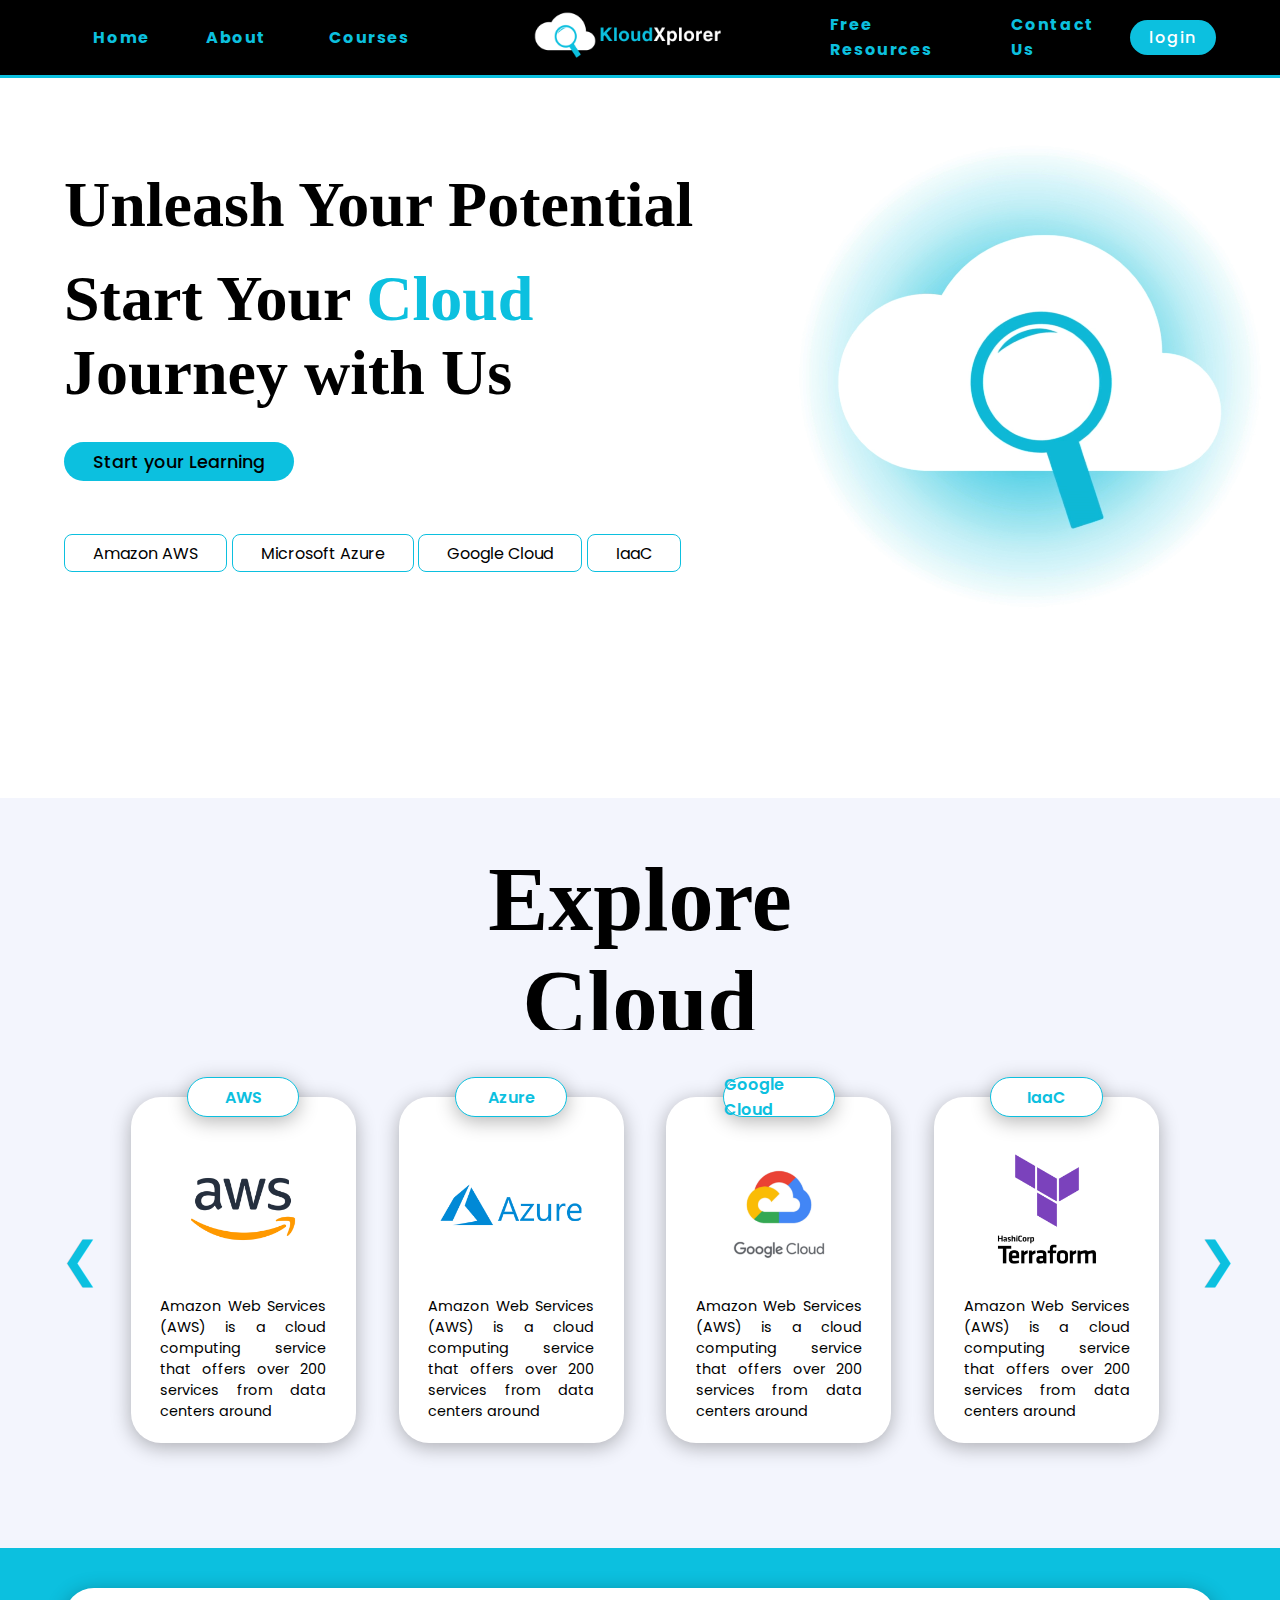
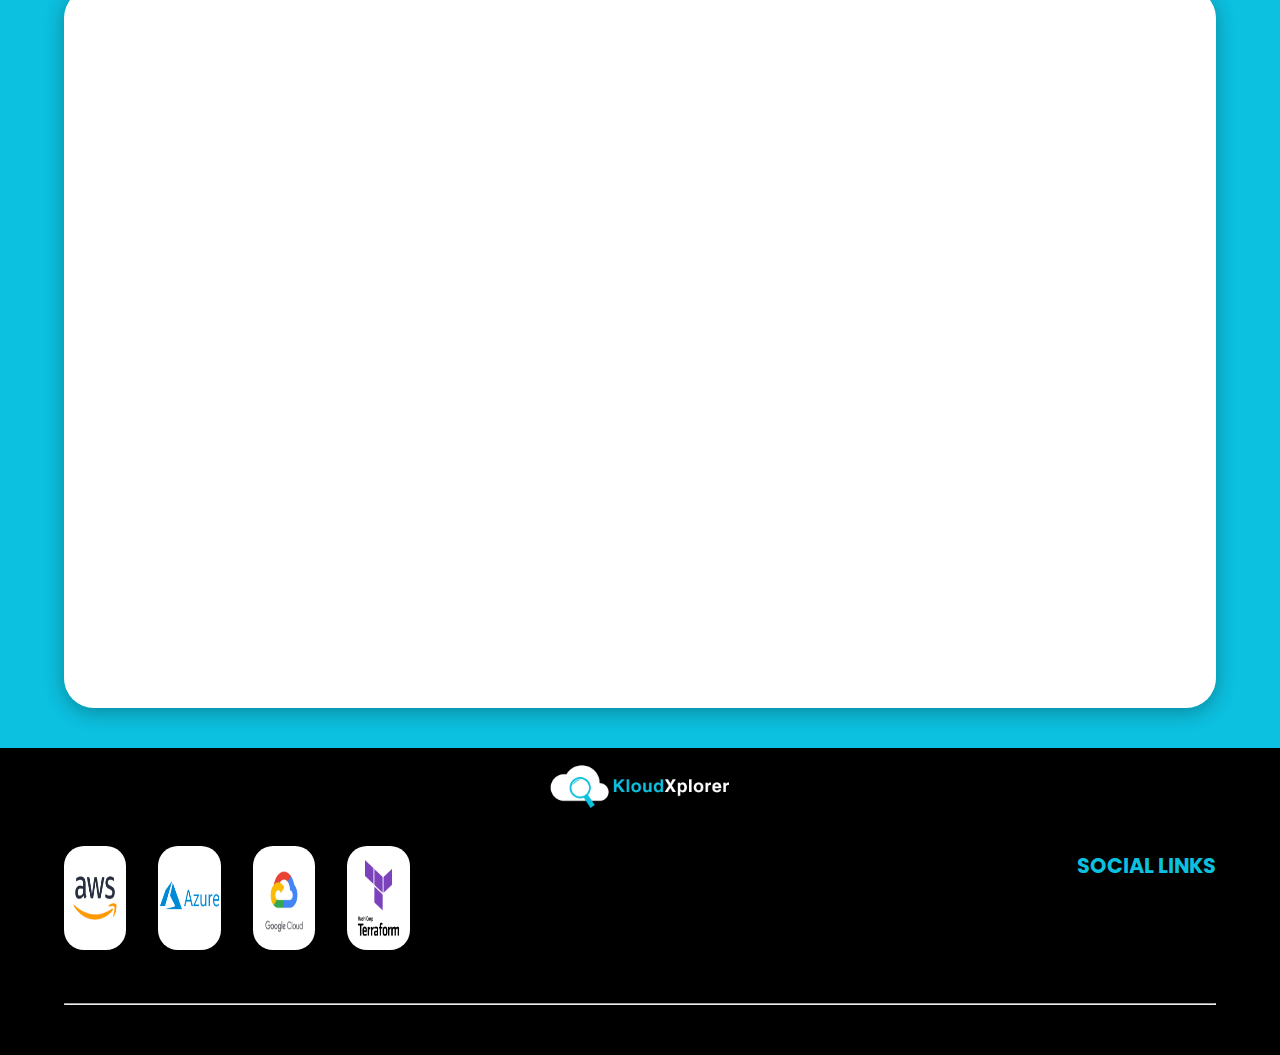
==== commit 86e742d4: "Modified footer" ====
--- a/index.html
+++ b/index.html
@@ -255,13 +255,7 @@
     <!-- second main section -->
     <section class="secondmain">
         <div class="subsecard"> 
-            <!-- <img src="https://t4.ftcdn.net/jpg/03/96/98/33/360_F_396983381_AcuGFHQbNn7D9eercXFpOecN7d7B5F66.jpg" alt="">
-            <ul>
-                <li>AWS provides a set of flexible services designed to enable companies to more rapidly and reliably build and deliver products using AWS and DevOps practices.</li>
-                <li>Azure DevOps provides an integrated set of services and tools to manage your software projects, from planning and development through testing and deployment</li>
-                <li> Google cloud Build and deploy new cloud applications, store artifacts, and monitor app security and reliability on Google Cloud.</li>
-                <li>Infrastructure as Code (IaC) is a key DevOps practice that involves managing infrastructure in a descriptive model</li>
-            </ul> -->
+        
         </div>
     </section>
 
@@ -269,36 +263,34 @@
 
      <!-- Footer  -->
     <section class="footerContainer">
-        <div class="projectlogo">
+        <div class="logoimgCont">
             <div class="footerLogo">
                 <img class="logoimg" src="./assets/logo2.png" alt="logo">
             </div>
         </div>
-        <section class="Container"> 
-            <section class="col">
-                <h1>SOCIAL LINKS</h1>
-                <div class="socialMedia">
-                    <div title="linkedin"><a  href="https://www.google.com/search?q=linkedin+-in+login&sca_esv=a037c01116b240b0&rlz=1C1DVJR_enIN830IN830&ei=g0QnZq-rHrXhse"  ><i id="linkedin" class="fa-brands fa-linkedin-in"></i></a></div>
-                    <div title="Instagram"> <a  href="https://www.instagram.com/"><i class="fa-brands fa-instagram" id="Instagram"></i></a></div>
-                    <div title="Twitter"> <a  href="https://twitter.com/i/flow/login"><i class="fa-brands fa-twitter" id="Twitter"></i></a></div>
-                    <div title="Youtube"> <a  href="https://www.youtube.com/"><i class="fa-brands fa-youtube" id="Youtube"></i></a></div>
-                    <div title="Facebook"> <a  href="https://en-gb.facebook.com/"><i class="fa-brands fa-facebook-f" id="Facebook"></i></a></div>
-                </div> 
+            
+            <section class="Container"> 
+                <section class="footerListContainer">      
+                    <!-- All the logos -->
+                        <div class="img_cont"> <a href="" class="img_cont_anchor1"><img class="cardimg1" src="./assets/aws_logo.png" alt="" ></a></div>
+                        <div class="img_cont"> <a href="" class="img_cont_anchor2"><img  class="cardimg2" src="./assets/azure_logo.png" alt=""></a></div>
+                        <div class="img_cont"> <a href="" class="img_cont_anchor3"><img class="cardimg3" src="./assets/gcp_logo.png" alt="" ></a></div>
+                        <div class="img_cont"> <a href="" class="img_cont_anchor3"><img class="cardimg3" src="./assets/Iaac.png" alt="" ></a></div>
+                </section>
+                <section class="col">
+                    <h1>SOCIAL LINKS</h1>
+                    <div class="socialMedia">
+                        <div title="linkedin"><a  href="https://www.google.com/search?q=linkedin+-in+login&sca_esv=a037c01116b240b0&rlz=1C1DVJR_enIN830IN830&ei=g0QnZq-rHrXhse"  ><i id="linkedin" class="fa-brands fa-linkedin-in"></i></a></div>
+                        <div title="Instagram"> <a  href="https://www.instagram.com/"><i class="fa-brands fa-instagram" id="Instagram"></i></a></div>
+                        <div title="Twitter"> <a  href="https://twitter.com/i/flow/login"><i class="fa-brands fa-twitter" id="Twitter"></i></a></div>
+                        <div title="Youtube"> <a  href="https://www.youtube.com/"><i class="fa-brands fa-youtube" id="Youtube"></i></a></div>
+                        <div title="Facebook"> <a  href="https://en-gb.facebook.com/"><i class="fa-brands fa-facebook-f" id="Facebook"></i></a></div>
+                    </div> 
+                </section>
             </section>
-        </section>
-
-        <section class="footerListContainer">      
-        <!-- All the logos -->
-            <div class="img_cont"> <a href="" class="img_cont_anchor1"><img class="cardimg1" src="./assets/aws_logo.png" alt="" ></a></div>
-            <div class="img_cont"> <a href="" class="img_cont_anchor2"><img  class="cardimg2" src="./assets/azure_logo.png" alt=""></a></div>
-            <div class="img_cont"> <a href="" class="img_cont_anchor3"><img class="cardimg3" src="./assets/gcp_logo.png" alt="" ></a></div>
-            <div class="img_cont"> <a href="" class="img_cont_anchor3"><img class="cardimg3" src="./assets/Iaac.png" alt="" ></a></div>
-        </section>
-      <br>  <br>
-        <hr>
-        <div class="lastPara">
-            <p> </p>
-        </div>
+            <br>
+        <hr style="width: 90%; margin: auto;">
+        <br><br>
     </section>
 
 
--- a/css/index.css
+++ b/css/index.css
@@ -11,7 +11,7 @@
 }
 .header{
     width: 100%;
-    height: 75px;
+    height: 4.688rem;
     background-color: black;
     position: sticky;
     top: 0;
@@ -24,7 +24,7 @@
 .nav{
     width: 90%;
     margin: auto;
-    height: 85px;
+    height: 5.313rem;
     display: flex;
     justify-content: space-between;
     font-family: Poppins;
@@ -33,15 +33,15 @@
 }
 .first{
     width: 33%;
-    height: 74px;
+    height: 4.625rem;
     display: flex;
     justify-content: space-around;
     align-items: center;
 }
 
 .logo{
-    width: 200px;
-    height: 74px;
+    width: 12.5rem;
+    height: 4.625rem;
     display: flex;
     justify-content: space-around;
     align-items: center;
@@ -57,13 +57,13 @@
 
 .login{
     background-color: #0cc0df   ;
-    width: 89px;
-    height: 35px;
+    width: 5.563rem;
+    height: 2.188rem;
     display: flex;
     font-size: 1rem;
     justify-content: center;
     align-items: center;
-    border-radius: 30px;
+    border-radius: 1.875rem;
     
 }
 .login a{
@@ -73,8 +73,8 @@
     text-decoration: none;
 }
 video{
-    height: 480px;
-    width: 480px;
+    height:30rem;
+    width: 30rem;
     border: none;
     margin-top: -2rem;
 }
@@ -88,8 +88,8 @@
 }
 .login2{
  
-    width: 230px;
-    height: 39px;
+    width: 15.625rem;
+    height: 2.438rem;
     display: flex;
     justify-content: center;
     align-items: center;
@@ -101,8 +101,8 @@
 }
 .startlearning{
     background-color: #0cc0df   ;
-    height: 39px;
-    width: 230px;
+    height: 2.438rem;
+    width: 14.375rem;
     border-radius: 30px;
     color: black;
     display: flex;
@@ -539,7 +539,7 @@
     width: 90%;
     height: 70vh;
     margin: auto;
-    margin-top: 90px;
+    margin-top: 5.625rem;
     display: flex;
 }
 .left{
@@ -551,14 +551,14 @@
 }
 .buttonCont{
     width: 85%;
-    height: 80px;
+    height: 5rem;
     display: flex;
     justify-content: space-between;
     margin-top: 32px; 
     align-items: center;
 }
 .buttonCont div{
-    height: 30px;
+    height: 1.875rem;
     border: 1px solid #0cc0df;
     padding: 18px 28px 18px 28px;
     display: flex;
@@ -604,16 +604,17 @@
 
 .cardSEction{
     width: 100%;
-    height: 180vh;
+    /* height: 180vh; */
+    height: 80rem;
     background-color: #F3F5FD;
     padding-top: 20px;
 }
 .cardSEction .textCont{
     width: 40%;
-    height: 18vh;
+    height: 11.25rem;
     margin: auto;
-    margin-top: 35px;
-    margin-bottom: 70px;
+    margin-top: 1.875rem;
+    margin-bottom: 4.375rem;
     font-size: 45px;
     font-weight: 500;
     font-family: serif;
@@ -630,14 +631,16 @@
     position: relative;
     width: 100%;
     max-width: 93%;
+    height: 30rem;
     margin: auto;
-    margin-top: -20px;
+    margin-top: -4.25rem;
     overflow: hidden;
     border-radius: 10px;
     /* box-shadow: 0 4px 8px rgba(0, 0, 0, 0.1); */
     background-color: #F3F5FD;
     display: flex;
     align-items: center;
+    /* border: 1px solid; */
 }
 
 .carousel-inner {
@@ -645,33 +648,39 @@
     background-color: #F3F5FD;
     transition: transform 0.5s ease;
     width: 100%;
+    height: 100%;
+    
 }
 
 .carousel-item {
     min-width: 100%;
     transition: transform 0.5s ease;
+    height: 100%;
+    /* border:1px solid red; */
+    display: flex;
+    align-items: center;
 }
 
 .cardCont {
-    width: 100%;
-    height: 390px;
+    width: 90%;
+    height: 90%;
     display: flex;
     justify-content: space-around;
     align-items: center;
     background-color: #F3F5FD;
-    border-radius: 10px;
+    border-radius: 0.625rem;
+    margin: auto;
     /* box-shadow: 0 4px 8px rgba(0, 0, 0, 0.1); */
-    font-size: 24px;
+    font-size: 1.5rem;
+    /* border: 1px solid; */
 }
 .cardCont .card{
-    margin-left: 15px;
-    width: 23%; 
-    height: 100%;
+    margin-left: 0.938rem;
+    width: 21%; 
+    height: 80%;
     flex: 0 0 auto;
-    margin-right: 5px;
-    /* margin-left:-12px; */
-    height: 50vh;
-    border-radius: 30px;
+    margin-right: 0.313rem;
+    border-radius: 1.875rem;
     position: relative;
     box-shadow: 0 4px 20px rgba(0,0,0,.3);
     background-color: #fff;
@@ -681,39 +690,41 @@
 
 .card .img_cont{
     margin: auto;
-    margin-top: 20px;
-    width: 150px;
-    width: 150px;
-}
-
+    margin-top: 10%;
+    width: 9.375rem;
+}
+.img_cont img{
+    width: 100%;
+    height: 100%;
+}
 .cardCont .card:hover{
     box-shadow: 0 4px 20px #0cc0df;
     transform: scale(1.05);
 }
 .card .bar{
-    width: 150px;
-    height: 40px;
+    width: 50%;
+    height: 2.5rem;
     border: 1px solid #0cc0df; 
     box-shadow: 0 4px 20px rgba(0,0,0,.3);
-    margin-top: 20px;
-    border-radius: 30px;
+    margin-top: 1.25rem;
+    border-radius: 1.875rem;
     position: absolute;
-    top: -40px;
-    left: 60px;
+    top: -2.5rem;
+    left: 25%;
     display: flex;
     justify-content: center;
     align-items: center;
     background-color: white;
-    font-weight: 700;
+    font-weight: 600;
     font-family: Poppins;
-    font-size: 1.2rem;
+    font-size: 1rem;
     color: #0cc0df;
 }
 
 .card .carddiv1{
-    height: 18.5vh;
+    height: 40%;
      width: 13vw; 
-     border-radius: 30px;
+     border-radius: 1.875rem;
       text-align: justify; 
       align-content: center;
        margin: auto; 
@@ -726,29 +737,58 @@
 
 .carousel-button {
     position: absolute;
-    top: 50%;
+    top: 45%;
     transform: translateY(-50%);
-    background: rgba(255, 255, 255, 0.8);
+    background:none;
     border: none;
-    font-size: 24px;
+    font-size: 3rem;
     cursor: pointer;
-    padding: 10px;
-    border-radius: 50%;
-    box-shadow: 0 4px 8px rgba(0, 0, 0, 0.1);
+    padding: 0.625rem;
+    /* border-radius: 50%; */
+    /* box-shadow: 0 4px 8px rgba(0, 0, 0, 0.1); */
     z-index: 1;
-    width: 50px;
-    height: 50px;
-    border-color: white;
+    width: 3.125rem;
+    height: 3.125rem;
+    /* border-color: white; */
   color: #0cc0df;
 }
 
 .carousel-button.left {
-    left: 5px;
+    left: 0.313rem;
 }
 
 .carousel-button.right {
-    right: 5px;
-}
+    right: -0.125rem;
+}
+
+
+
+
+/* second main  */
+
+.secondmain{
+    height: 50rem;
+    width: 100%;
+    margin-top: -530px;
+    display: flex;
+    justify-content: center;
+    align-items: center;
+    background-color: #0cc0df;
+}
+.subsecard{
+    height: 90%;
+    width: 90%;
+    border-radius: 30px;
+    box-shadow: 0 4px 20px rgba(0,0,0,.3);
+    background-color: white;
+    display: flex;
+    column-gap: 3rem;
+}
+
+
+
+
+
 
 /* footer */
 
@@ -768,130 +808,77 @@
     align-items: center;
     margin-top: -7rem;
 }
-.Container .projectlogo{
-    width: 75%;
-}
-
-.Container .footerLogo{
-    width: 20%;
+.logoimgCont{
+    width: 100%;
+    display: flex;
+    justify-content: center;
+}
+.footerContainer .footerLogo{
+    width: 50%;
+    display: flex;
+    justify-content: center;
 }
 
 .logoimg{
+    padding-top: 10px;
+    width: 30%;
+    margin: auto; 
+}
+
+.footerContainer .Container{
+    width: 90%;
+    height: 10rem;
+    /* border: 1px solid; */
+    margin-top: 0.5%;
+}
+.Container .footerListContainer{
+    width: 30%;
+    height: 10rem;
+    /* border: 1px solid white; */
+    display: flex;
+    justify-content: space-between;
+    align-items: center;
+}
+
+.footerListContainer .img_cont{
+    width: 18%;
+    height: 65%;
+    transition: all 0.3s ease;
     
-    width: 22%;
-    margin-left: 32rem;
-    /* border: 2px solid white; */
-  margin-top: 3rem;
-   
-   
-}
-
-.logoimg{
-    width: 22%;
-    margin-left: 32rem;
-    margin-top: 3rem;
-}
-.col{
-    margin-left: 54rem;
-    margin-top: 8rem;
-}
-.col{
-    margin-left: 54rem;
-    margin-top: 8rem;
-    /* border: 2px solid red; */
-    
-}
-.Container .zomatoFlagBtn{
-    border: 1px solid white;
-    border-radius: 5px;
-    width: 9%;
-    display: flex;
-    justify-content: space-around;
-    height: 6vh;
-    align-items: center;
-}
-.Container .zomatoEnglishBtn{
-    border: 1px solid white;
-    border-radius: 5px;
-    width: 9%;
-    display: flex;
-    justify-content: space-around;
-    align-items: center;
-    height: 6vh;
-}
-.zomatoFlagBtn img{
-    width: 17%;
-    height: 2.8vh;
-}
-
-.footerListContainer{
-    width: 40%;
-    margin-left: 7.4rem;
-    display: flex;
-    justify-content: space-between;
-   margin-top: -10rem;
-   /* border: 1px solid; */
-
-}
-.footerListContainer .img_cont{
-    transition: all 0.3s ease;
+}
+.footerListContainer .img_cont img{
+    border-radius: 20px;
 }
 
 .footerListContainer .img_cont:hover{
     transform: scale(1.09);
 }
 
-.footerListContainer .col ul{
-    list-style-type: none;
-}
-.footerListContainer .col h1{
-    letter-spacing: 1px;
-    font-weight: 500;
-    margin-bottom: 10%;
-}
-.footerListContainer .cardimg1{
-   height: 6rem;
-   width: 6rem;
-   border-radius: 0.7rem;  
-}
-.footerListContainer .cardimg2{
-    margin-left: 1.1rem;
+.col{
+    /* border: 1px solid white; */
+    width: 18%;
     height: 6rem;
-   width: 6rem; border-radius: 0.7rem;
-}
-.footerListContainer .cardimg3{
-    margin-left: 1.1rem;
-    height: 6rem;
-    width: 6rem;
-    border-radius: 0.7rem;
-}
-.footerListContainer .cardimg4{
-    margin-left: 3rem;
-    height: 6rem;
-   width: 6rem;
-   border-radius: 0.7rem;
-}
-
-.col ul li{
-    font-size: 1.4rem;
-    line-height: 1.7rem;
-    margin-bottom: 5%;
-    font-size: 0.9rem;
-}
+}
+
+
 .col h1{
-    font-size: 1.2rem;
-    width: 13rem;
+    font-size: 1.3rem;
+    /* width: 13rem; */
+    float: right;
+    margin-bottom: 15px;
+    
 }
 .col .socialMedia{
-    width: 110%;
+    width: 100%;
     display: flex;
     justify-content: space-between;
-    margin: 1.5rem 0;
+    margin-top: 15px;
+    /* margin: 1.5rem 0; */
 }
 .socialMedia a{
     font-size: 2rem;
    
-}
+} */
 .col .socialMedia div{
     background: black;
     width:1.5rem;
@@ -910,7 +897,7 @@
 }
 #Instagram:hover{
     color: #F7304A;
-    /* background-color: #fff; */
+    background-color: #fff;
 }
 #Twitter:hover{
     color: #1C96E8;
@@ -920,135 +907,22 @@
 }
 #Facebook:hover{
     color: #395498;
-}
-
-
-.col .socialMedia .appStore{
-    width: 100%;
-    background-color: #1f157a;
-}
-.col h1{
-    color: #0cc0df;
-}
-.appStore{
-    color: white;
-    padding: 0.4rem;
-    display: flex;
-    justify-content: space-around;
-    margin: 1rem 0;
-    border-radius: 0.5rem;
-}
-
-.appStore i{
-    width: 2rem;
-    font-size: 1.8rem;
-}
-
-.appStore div p:first-child{
-    font-size: 0.7rem;
-}
-.googlePlay{
-    color: white;
-    padding: 0.4rem;
-    display: flex;
-    justify-content: space-around;
-    margin: 1rem 0;
-    border-radius: 0.5rem;
-}
-.googlePlay div:first-child{
-    width: 2rem;
-}
-.googlePlay div p:first-child{
-    font-size: 0.7rem;
-}
-.googlePlay div img{
-    width: 100%;
-}
+} */
+
 hr{
     width: 82%;
     margin: auto;
 }
-.lastPara{
-    padding: 2% 0; 
-    width: 82%;
-    margin: auto;
-    font-size: 0.9rem;
-    color: white;
-}
-.col .kloudh1{
-    color: white;
-}
-
-.secondmain{
-    height: 400px;
-    width: 100%;
-    margin-top: -530px;
-    display: flex;
-    justify-content: center;
-    align-items: center;
-    background-color: #0cc0df;
-}
-.subsecard{
-    height: 300px;
-    width: 81%;
-    border-radius: 30px;
-    box-shadow: 0 4px 20px rgba(0,0,0,.3);
-    background-color: white;
-    display: flex;
-    column-gap: 3rem;
-}
-.secondmain img{
-    height:15rem ;
-    width:18rem ;
-    margin-top: 1.9rem;
-    margin-left: 3rem;
-    border-radius: 30px;
-}
-.subsecard ul{
-    font-family: Poppins;
-    text-align: justify;
-    margin-top: 2rem;
-    width: 40rem;
-    margin-left: 1rem;
-}
-
-
-
-
-
-/* second main  */
-
-.secondmain{
-    height: 400px;
-    width: 100%;
-    margin-top: -530px;
-    display: flex;
-    justify-content: center;
-    align-items: center;
-    background-color: #0cc0df;
-}
-.subsecard{
-    height: 300px;
-    width: 81%;
-    border-radius: 30px;
-    box-shadow: 0 4px 20px rgba(0,0,0,.3);
-    background-color: white;
-    display: flex;
-    column-gap: 3rem;
-}
-.secondmain img{
-    height:15rem ;
-    width:18rem ;
-    margin-top: 1.9rem;
-    margin-left: 3rem;
-    border-radius: 30px;
-}
-.subsecard ul{
-    font-family: Poppins;
-    text-align: justify;
-    margin-top: 2rem;
-    width: 40rem;
-    margin-left: 1rem;
-}
+
+
+
+
+
+
+
+
+
+
+
 
  
